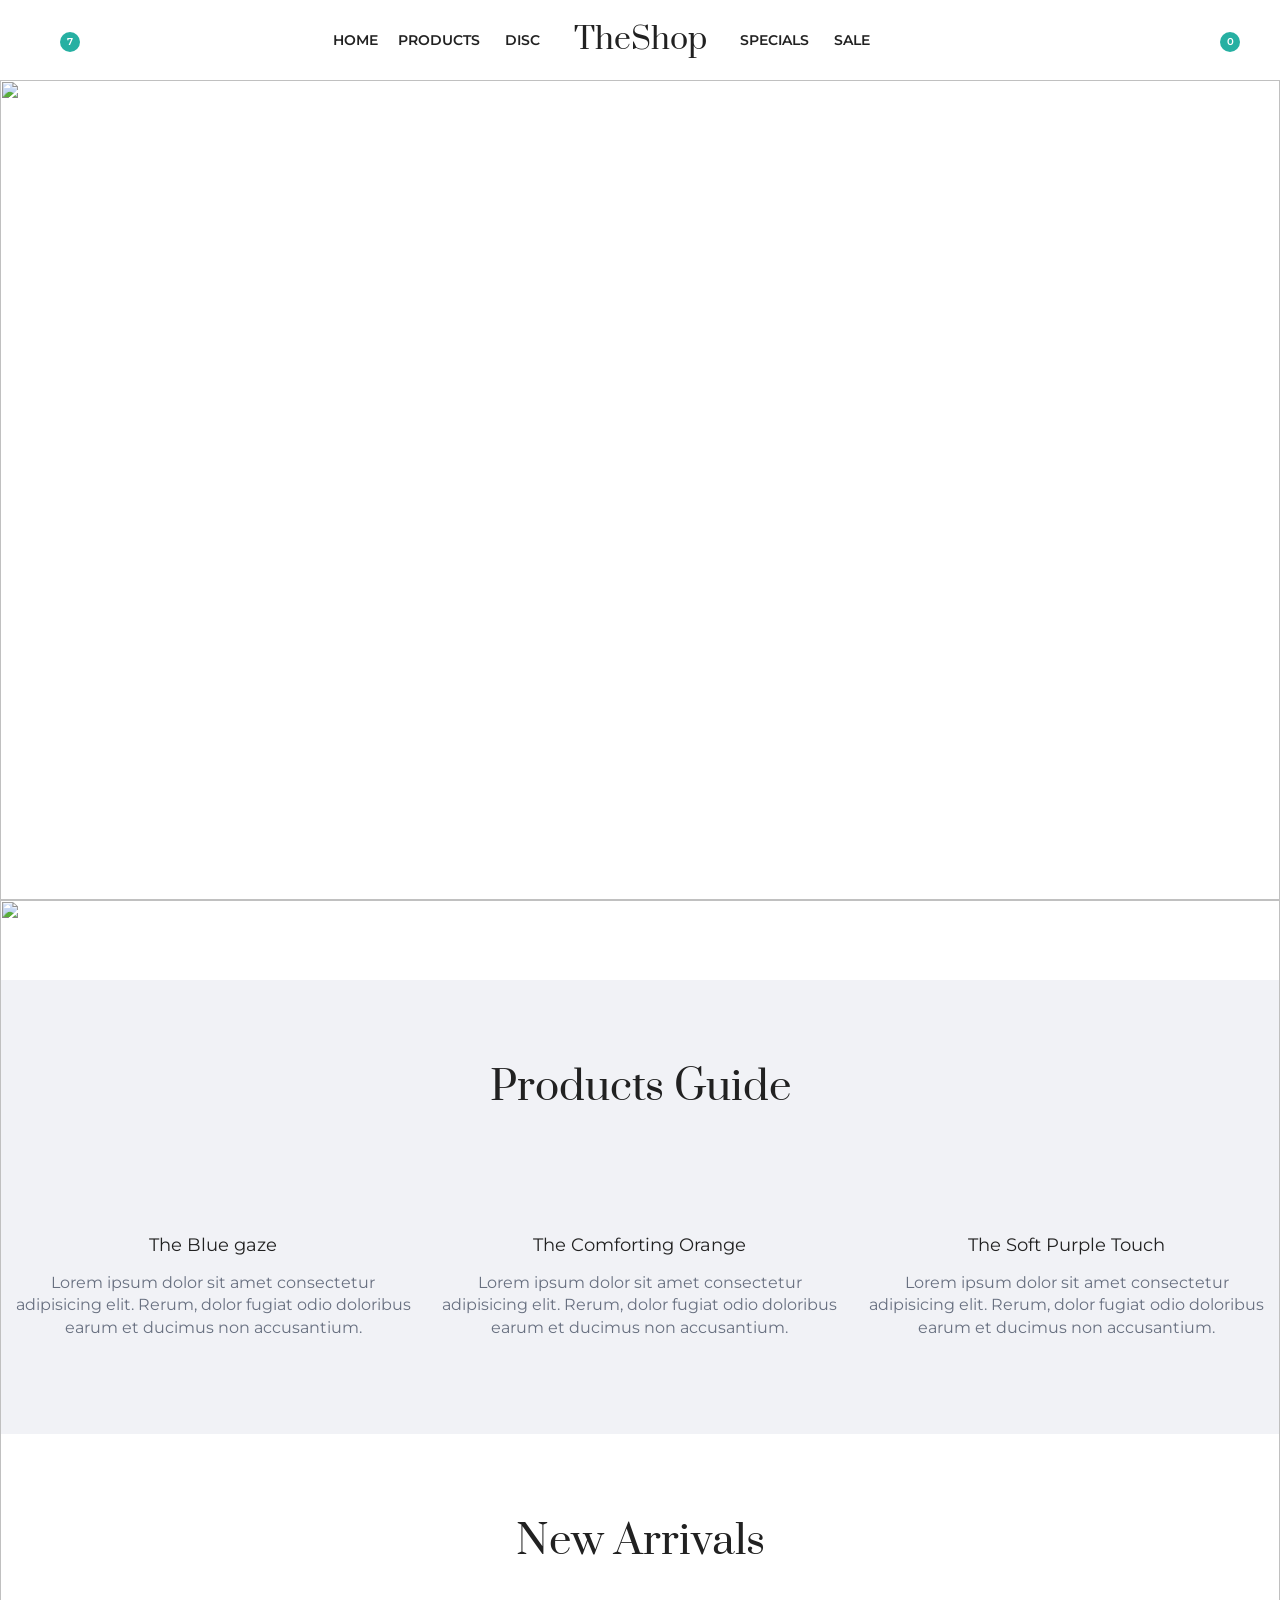
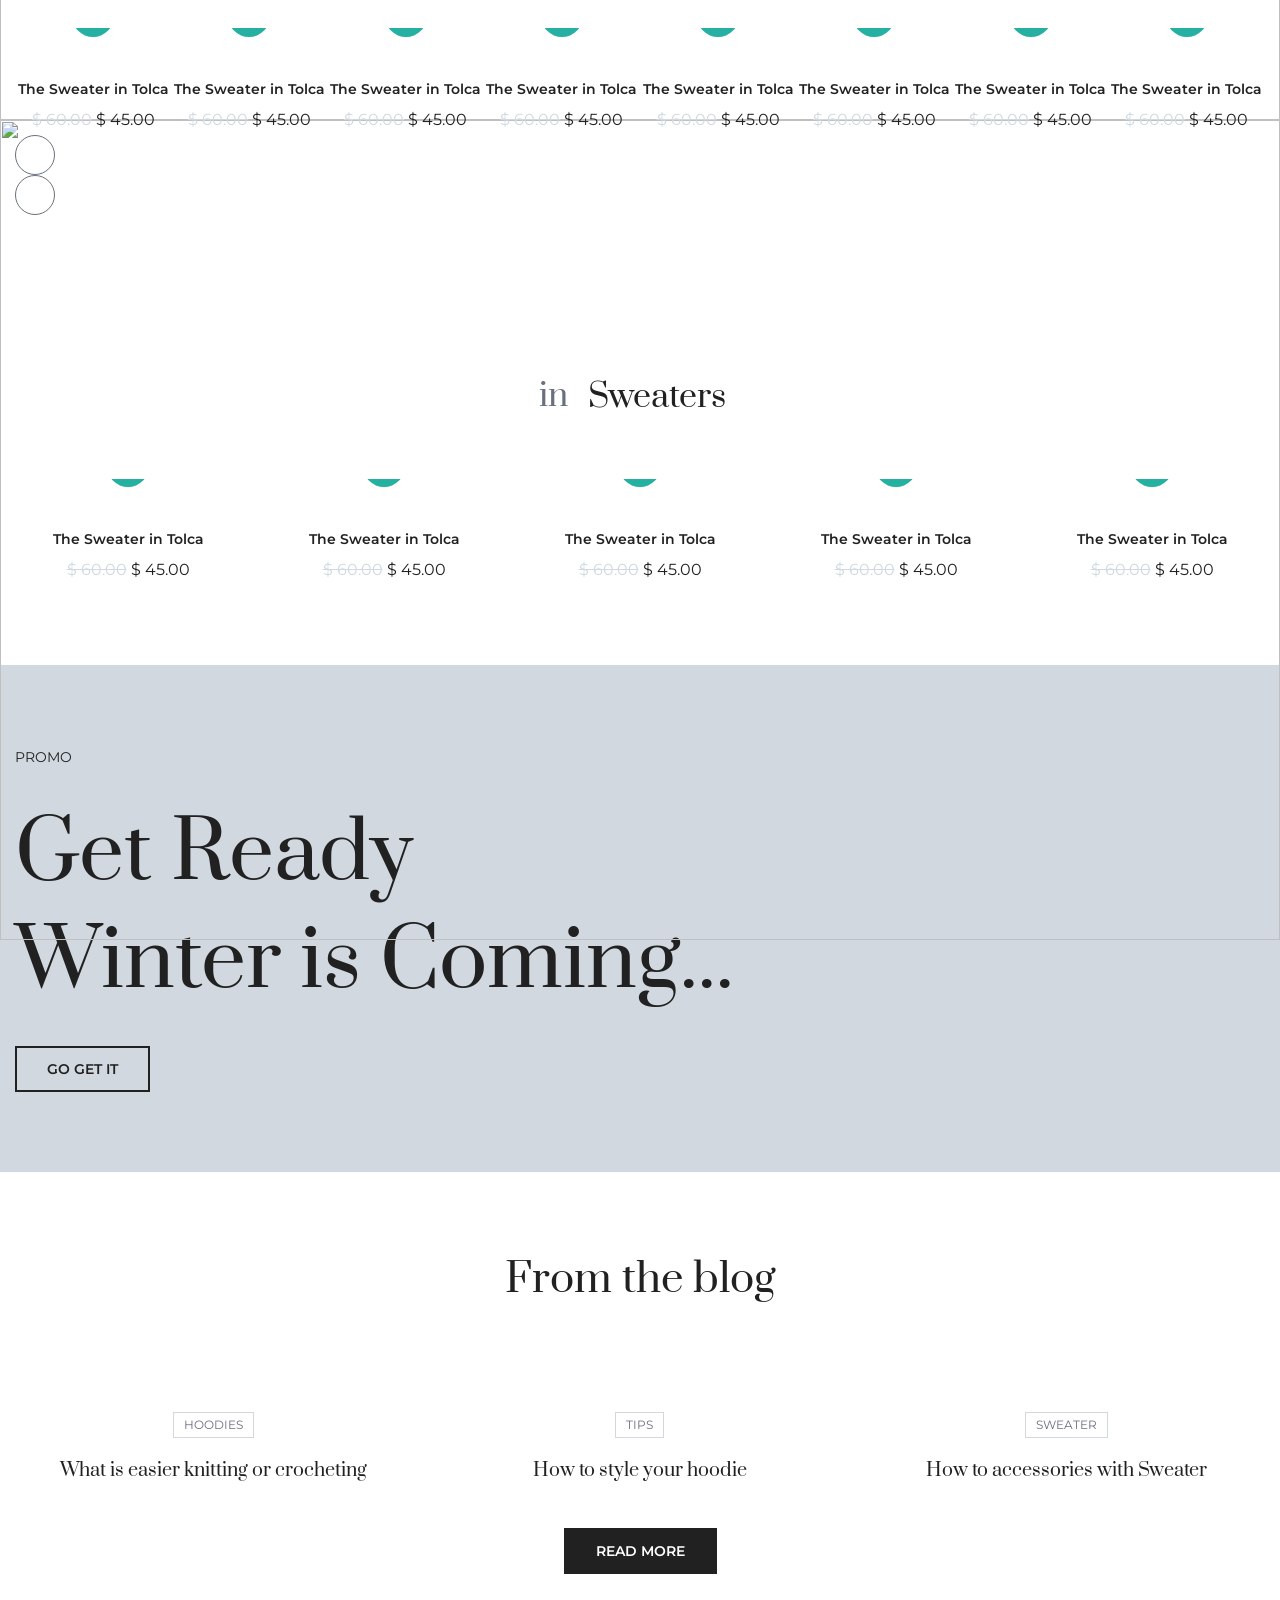
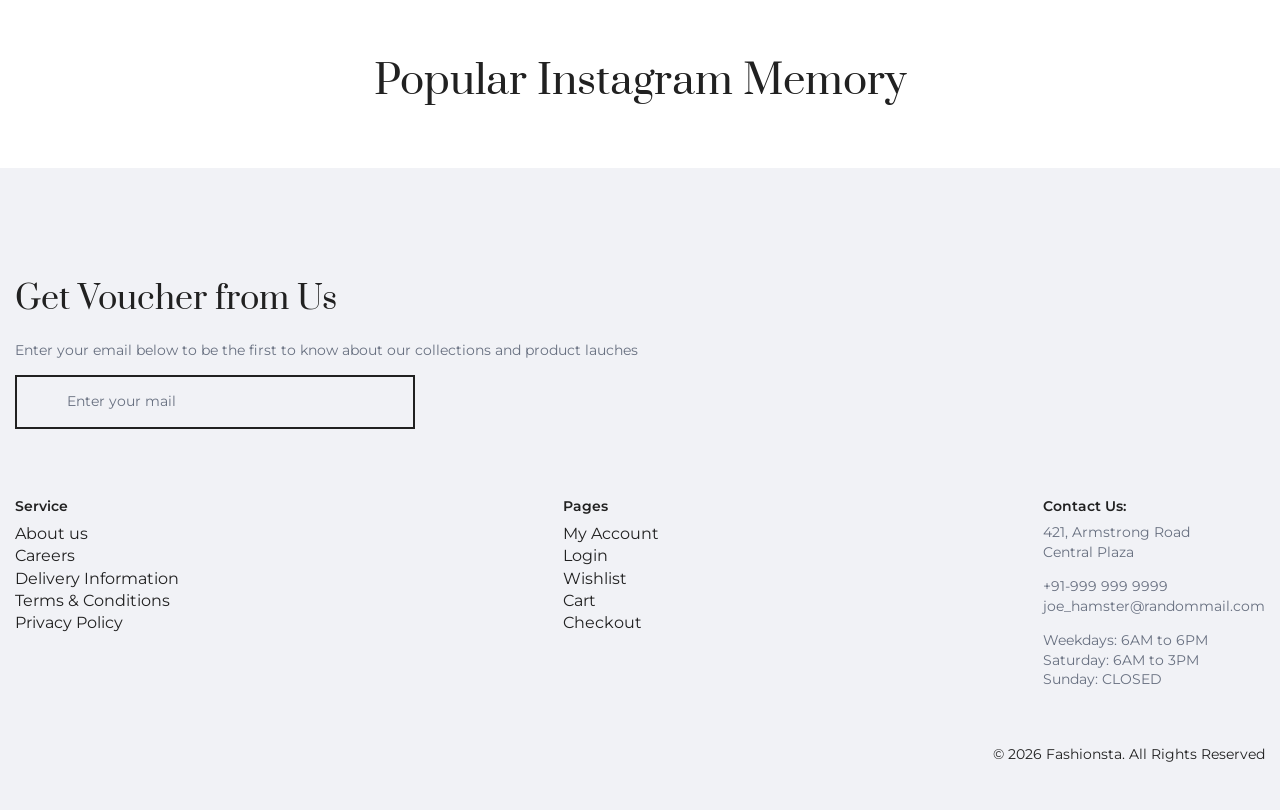
==== index.html @ eba89bbe "page uploaded" ====
<!-- Part #01 : Homepage design - DONE - 6 Aug,26 https://www.youtube.com/watch?v=TvhnAGzvs7Y&list=PPSV -->
<!-- NEXT - Part #02 : Product page design - https://www.youtube.com/watch?v=p8vEWKEuJMw -->
 
<!DOCTYPE html>
<html lang="en">
<head>
    <meta charset="UTF-8">
    <meta name="viewport" content="width=device-width, initial-scale=1.0">
     <meta http-equiv="X-UA-Compatible" content="IE=edge"> 
    <link rel="stylesheet" href="style.css">
    <link rel="stylesheet" href="https://cdn.jsdelivr.net/npm/remixicon@2.5.0/fonts/remixicon.css">
    <!-- Swiper CSS -->
    <link rel="stylesheet" href="https://cdn.jsdelivr.net/npm/swiper@12/swiper-bundle.min.css"/>
    <title>Home Page</title>
</head>
<body>
    <div id="page" class="page-home">
        <header>
            <div class="inner-header">
                <div class="container wide">
                    <div class="wrap">
                        <div class="header-left">
                            <div class="menu-bar">
                                <a href="#0" class="menu-trigger" trigger-button data-target="mobile-menu"><i class="ri-menu-line"></i></a>
                            </div>
                            <div class="list-inline">
                                <ul>
                                    <li><a href=""><i class="ri-user-line"></i></a></li>
                                    <li><a href=""><span class="item-floating">7</span>
                                        <i class="ri-star-line"></i>
                                    </a></li>
                                </ul>
                            </div>
                        </div>
                        <div class="header-center">
                            <nav class="menu">
                                <ul>
                                    <li><a href=""><span>Home</span></a></li>
                                    <li><a href="">
                                        <span>Products</span>
                                        <i class="ri-arrow-down-s-line"></i>
                                        </a>
                                        <ul class="sub-mega">
                                            <li>
                                                <div class="container">
                                                    <div class="wrapper">
                                                        <div class="mega-content">
                                                            <div class="dotgrid">
                                                                <div class="wrapper">
                                                                    <div class="item">
                                                                        <div class="dot-image">
                                                                            <a href="" class="product-permalink"></a>
                                                                            <div class="thumbnail">
                                                                                <img src="assets/product_01.jpg" alt="">
                                                                            </div>
                                                                            <div class="thumbnail hover">
                                                                                <img src="assets/product_01b.jpg" alt="">
                                                                            </div>
                                                                            <div class="actions">
                                                                                <ul>
                                                                                    <li><a href=""><i class="ri-star-line"></i></a></li>
                                                                                    <li><a href=""><i class="ri-arrow-left-right-line"></i></a></li>
                                                                                    <li><a href=""><i class="ri-eye-line"></i></a></li>
                                                                                </ul>
                                                                            </div>
                                                                            <div class="label"><span>-25%</span></div>
                                                                        </div>
                                                                        <div class="dot-info">
                                                                            <h2 class="dot-title"><a href=""> The Sweater in Tolca</a></h2>
                                                                            <div class="product-price">
                                                                                <span class="before">$ 60.00</span>
                                                                                <span class="current">$ 45.00</span>
                                                                            </div>
                                                                        </div>
                                                                    </div>
                                                                    <div class="item">
                                                                        <div class="dot-image">
                                                                            <a href="" class="product-permalink"></a>
                                                                            <div class="thumbnail">
                                                                                <img src="assets/product_02.jpg" alt="">
                                                                            </div>
                                                                            <div class="thumbnail hover">
                                                                                <img src="assets/product_02b.jpg" alt="">
                                                                            </div>
                                                                            <div class="actions">
                                                                                <ul>
                                                                                    <li><a href=""><i class="ri-star-line"></i></a></li>
                                                                                    <li><a href=""><i class="ri-arrow-left-right-line"></i></a></li>
                                                                                    <li><a href=""><i class="ri-eye-line"></i></a></li>
                                                                                </ul>
                                                                            </div>
                                                                            <div class="label"><span>-25%</span></div>
                                                                        </div>
                                                                        <div class="dot-info">
                                                                            <h2 class="dot-title"><a href=""> The Sweater in Tolca</a></h2>
                                                                            <div class="product-price">
                                                                                <span class="before">$ 60.00</span>
                                                                                <span class="current">$ 45.00</span>
                                                                            </div>
                                                                        </div>
                                                                    </div>
                                                                    <div class="item">
                                                                        <div class="dot-image">
                                                                            <a href="" class="product-permalink"></a>
                                                                            <div class="thumbnail">
                                                                                <img src="assets/product_03.jpg" alt="">
                                                                            </div>
                                                                            <div class="thumbnail hover">
                                                                                <img src="assets/product_03b.jpg" alt="">
                                                                            </div>
                                                                            <div class="actions">
                                                                                <ul>
                                                                                    <li><a href=""><i class="ri-star-line"></i></a></li>
                                                                                    <li><a href=""><i class="ri-arrow-left-right-line"></i></a></li>
                                                                                    <li><a href=""><i class="ri-eye-line"></i></a></li>
                                                                                </ul>
                                                                            </div>
                                                                            <div class="label"><span>-25%</span></div>
                                                                        </div>
                                                                        <div class="dot-info">
                                                                            <h2 class="dot-title"><a href=""> The Sweater in Tolca</a></h2>
                                                                            <div class="product-price">
                                                                                <span class="before">$ 60.00</span>
                                                                                <span class="current">$ 45.00</span>
                                                                            </div>
                                                                        </div>
                                                                    </div>
                                                                    
                                                                </div>
                                                            </div>
                                                            <div class="links">
                                                                <div class="list-block">
                                                                    <h3 class="dot-title">Apparel</h3>
                                                                    <ul>
                                                                        <li><a href="">Prada</a></li>
                                                                        <li><a href="">Gucci</a></li>
                                                                        <li><a href="">Channel</a></li>
                                                                        <li><a href="">Ganni</a></li>
                                                                        <li><a href="">Zara</a></li>
                                                                    </ul>
                                                                </div>
                                                                <div class="list-block">
                                                                    <h3 class="dot-title">Shoes</h3>
                                                                    <ul>
                                                                        <li><a href="">Adidas</a></li>
                                                                        <li><a href="">Nike</a></li>
                                                                        <li><a href="">Puma</a></li>
                                                                        <li><a href="">Gucci</a></li>
                                                                        <li><a href=""> Dolce & Gabbana</a></li>
                                                                        <li><a href=""> Louis Vuitton</a></li>
                                                                    </ul>
                                                                </div>
                                                                <div class="list-block">
                                                                    <h3 class="dot-title">Perfume</h3>
                                                                    <ul>
                                                                        <li><a href="">Armani</a></li>
                                                                        <li><a href="">Channel</a></li>
                                                                        <li><a href="">Dior</a></li>
                                                                        <li><a href="">Gucci</a></li>
                                                                        <li><a href="">Hugo Boss</a></li>
                                                                    </ul>
                                                                </div>
                                                            </div>
                                                        </div>
                                                    </div>
                                                </div>
                                            </li>
                                        </ul>
                                    </li>
                                    <li><a href=""><span>Disc</span></a></li>
                                </ul>
                                <ul>
                                    <li><a href="">
                                        <span>Specials</span>
                                        <i class="ri-arrow-down-s-line"></i>
                                        </a>
                                        <ul class="sub-menu list-block">
                                            <li><a href="">Dolce & Gabbana</a></li>
                                            <li><a href="">Louis Vuitton</a></li>
                                            <li><a href="">Versace</a></li>
                                            <li><a href="">Dior</a></li>
                                        </ul>
                                </li>
                                    <li><a href=""><span>Sale</span></a></li>
                                </ul>
                        </nav>
                                    <div class="branding"><a href="">TheShop</a></div>
                        </div>
                        <div class="header-right">
                            <div class="list-inline">
                                <ul>
                                    <li><a href="#0" trigger-button data-target="search-float"><i class="ri-search-line"></i></a></li>
                                    <li><a href=""><span class="item-floating">0</span><i class="ri-shopping-bag-line"></i></a></li>
                                </ul>
                            </div>
                        </div>
                    </div>
                </div>
                <div id="search-float" class="search-float">
                    <div class="container wide">
                        <form action="" class="search">
                            <i class="ri-search-line"></i>
                            <input type="search" class="input" id="" placeholder="Search Products">
                            <i class="ri-close-line" trigger-close></i>
                        </form>
                    </div>
                </div>
            </div>
        </header>
        <main>
            <div class="slider">
                <div class="sliderbox swiper">
                    <div class="wrap swiper-wrapper">
                        <div class="item swiper-slide">
                            <div class="image">
                                <div class="ob-cover">
                                    <img src="assets/slider_01.jpg" alt="">
                                </div>
                                <div class="title-info">
                                    <div class="container wide">
                                        <div class="wrap">
                                            <span class="price">$39</span>
                                            <h3>Feel the Tosco color</h3>
                                            <div class="button"><a href="" class="secondary-btn">Shop Now</a></div>
                                        </div>
                                    </div>
                                </div>
                            </div>
                        </div>
                        <div class="item swiper-slide">
                            <div class="image">
                                <div class="ob-cover">
                                    <img src="assets/slider_02.jpg" alt="">
                                </div>
                                <div class="title-info">
                                    <div class="container wide">
                                        <div class="wrap">
                                            <span class="price">$54</span>
                                            <h3>Inner world of Brown</h3>
                                            <div class="button"><a href="" class="secondary-btn">Shop Now</a></div>
                                        </div>
                                    </div>
                                </div>
                            </div>
                        </div>
                        <div class="item swiper-slide">
                            <div class="image">
                                <div class="ob-cover">
                                    <img src="assets/slider_03.jpg" alt="">
                                </div>
                                <div class="title-info">
                                    <div class="container wide">
                                        <div class="wrap">
                                            <span class="price">$54</span>
                                            <h3>Breezy and Warm</h3>
                                            <div class="button"><a href="" class="secondary-btn">Shop Now</a></div>
                                        </div>
                                    </div>
                                </div>
                            </div>
                        </div>
                    </div>
                    <div class="custom-pagination">
                        <div class="swiper-pagination"></div>
                    </div>
                    
                </div>
            </div>
            <!-- slider ends-->
         <div class="guide">
            <div class="container">
                <div class="wrap">
                    <div class="heading">
                        <h2 class="title">Products Guide</h2>
                    </div>
                    <div class="dotgrid scrollto">
                        <div class="wrapper">
                            <div class="item">
                                <div class="dot-image">
                                    <div class="thumbnail hover">
                                        <img src="assets/guide_01.png" alt="">
                                    </div>
                                </div>
                                <div class="dot-info">
                                    <h3 class="dot-title">The Blue gaze</h3>
                                    <p class="grey-color">Lorem ipsum dolor sit amet consectetur adipisicing elit. Rerum, dolor fugiat odio doloribus earum et ducimus non accusantium.</p>
                                </div>
                            </div>
                            <div class="item">
                                <div class="dot-image">
                                    <div class="thumbnail hover">
                                        <img src="assets/guide_02.png" alt="">
                                    </div>
                                </div>
                                <div class="dot-info">
                                    <h3 class="dot-title">The Comforting Orange</h3>
                                    <p class="grey-color">Lorem ipsum dolor sit amet consectetur adipisicing elit. Rerum, dolor fugiat odio doloribus earum et ducimus non accusantium.</p>
                                </div>
                            </div>
                            <div class="item">
                                <div class="dot-image">
                                    <div class="thumbnail hover">
                                        <img src="assets/guide_03.png" alt="">
                                    </div>
                                </div>
                                <div class="dot-info">
                                    <h3 class="dot-title">The Soft Purple Touch</h3>
                                    <p class="grey-color">Lorem ipsum dolor sit amet consectetur adipisicing elit. Rerum, dolor fugiat odio doloribus earum et ducimus non accusantium.</p>
                                </div>
                            </div>
                        </div>
                    </div>
                </div>
            </div>
         </div>
         <!-- guide ends-->
         <div class="carousel">
            <div class="container">
                <div class="wrap">
                    <div class="heading">
                        <h2 class="title">New Arrivals</h2>
                    </div>
                    <div class="inner-wrapper">
                        <div class="dotgrid carouselbox swiper">
                            <!-- copy from mega menu structure -->
                             <div class="wrapper swiper-wrapper">
                                <div class="item swiper-slide">
                                    <div class="dot-image">
                                    <a href="" class="product-permalink"></a>
                                    <div class="thumbnail"><img src="assets/product_01.jpg" alt=""></div>
                                    <div class="thumbnail hover"><img src="assets/product_01b.jpg" alt=""></div>
                                    <div class="actions">
                                        <ul>
                                            <li><a href=""><i class="ri-star-line"></i></a></li>
                                            <li><a href=""><i class="ri-arrow-left-right-line"></i></a></li>
                                            <li><a href=""><i class="ri-eye-line"></i></a></li>
                                        </ul>
                                    </div>
                                    <div class="label"><span>-25%</span></div>
                                </div>
                                <div class="dot-info">
                                    <h2 class="dot-title"><a href=""> The Sweater in Tolca</a></h2>
                                    <div class="product-price">
                                        <span class="before">$ 60.00</span>
                                        <span class="current">$ 45.00</span>
                                    </div>
                                </div>
                                </div>

                                <div class="item swiper-slide">
                                    <div class="dot-image">
                                    <a href="" class="product-permalink"></a>
                                    <div class="thumbnail"><img src="assets/product_02.jpg" alt=""></div>
                                    <div class="thumbnail hover"><img src="assets/product_02b.jpg" alt=""></div>
                                    <div class="actions">
                                        <ul>
                                            <li><a href=""><i class="ri-star-line"></i></a></li>
                                            <li><a href=""><i class="ri-arrow-left-right-line"></i></a></li>
                                            <li><a href=""><i class="ri-eye-line"></i></a></li>
                                        </ul>
                                    </div>
                                    <div class="label"><span>-25%</span></div>
                                </div>
                                <div class="dot-info">
                                    <h2 class="dot-title"><a href=""> The Sweater in Tolca</a></h2>
                                    <div class="product-price">
                                        <span class="before">$ 60.00</span>
                                        <span class="current">$ 45.00</span>
                                    </div>
                                </div>
                                </div>

                                <div class="item swiper-slide">
                                    <div class="dot-image">
                                    <a href="" class="product-permalink"></a>
                                    <div class="thumbnail"><img src="assets/product_03.jpg" alt=""></div>
                                    <div class="thumbnail hover"><img src="assets/product_03b.jpg" alt=""></div>
                                    <div class="actions">
                                        <ul>
                                            <li><a href=""><i class="ri-star-line"></i></a></li>
                                            <li><a href=""><i class="ri-arrow-left-right-line"></i></a></li>
                                            <li><a href=""><i class="ri-eye-line"></i></a></li>
                                        </ul>
                                    </div>
                                    <div class="label"><span>-25%</span></div>
                                </div>
                                <div class="dot-info">
                                    <h2 class="dot-title"><a href=""> The Sweater in Tolca</a></h2>
                                    <div class="product-price">
                                        <span class="before">$ 60.00</span>
                                        <span class="current">$ 45.00</span>
                                    </div>
                                </div>
                                </div>

                                <div class="item swiper-slide">
                                    <div class="dot-image">
                                    <a href="" class="product-permalink"></a>
                                    <div class="thumbnail"><img src="assets/product_04.jpg" alt=""></div>
                                    <div class="thumbnail hover"><img src="assets/product_04b.jpg" alt=""></div>
                                    <div class="actions">
                                        <ul>
                                            <li><a href=""><i class="ri-star-line"></i></a></li>
                                            <li><a href=""><i class="ri-arrow-left-right-line"></i></a></li>
                                            <li><a href=""><i class="ri-eye-line"></i></a></li>
                                        </ul>
                                    </div>
                                    <div class="label"><span>-25%</span></div>
                                </div>
                                <div class="dot-info">
                                    <h2 class="dot-title"><a href=""> The Sweater in Tolca</a></h2>
                                    <div class="product-price">
                                        <span class="before">$ 60.00</span>
                                        <span class="current">$ 45.00</span>
                                    </div>
                                </div>
                                </div>

                                <div class="item swiper-slide">
                                    <div class="dot-image">
                                    <a href="" class="product-permalink"></a>
                                    <div class="thumbnail"><img src="assets/product_05.jpg" alt=""></div>
                                    <div class="thumbnail hover"><img src="assets/product_05b.jpg" alt=""></div>
                                    <div class="actions">
                                        <ul>
                                            <li><a href=""><i class="ri-star-line"></i></a></li>
                                            <li><a href=""><i class="ri-arrow-left-right-line"></i></a></li>
                                            <li><a href=""><i class="ri-eye-line"></i></a></li>
                                        </ul>
                                    </div>
                                    <div class="label"><span>-25%</span></div>
                                </div>
                                <div class="dot-info">
                                    <h2 class="dot-title"><a href=""> The Sweater in Tolca</a></h2>
                                    <div class="product-price">
                                        <span class="before">$ 60.00</span>
                                        <span class="current">$ 45.00</span>
                                    </div>
                                </div>
                                </div>

                                <div class="item swiper-slide">
                                    <div class="dot-image">
                                    <a href="" class="product-permalink"></a>
                                    <div class="thumbnail"><img src="assets/product_06.jpg" alt=""></div>
                                    <div class="thumbnail hover"><img src="assets/product_06b.jpg" alt=""></div>
                                    <div class="actions">
                                        <ul>
                                            <li><a href=""><i class="ri-star-line"></i></a></li>
                                            <li><a href=""><i class="ri-arrow-left-right-line"></i></a></li>
                                            <li><a href=""><i class="ri-eye-line"></i></a></li>
                                        </ul>
                                    </div>
                                    <div class="label"><span>-25%</span></div>
                                </div>
                                <div class="dot-info">
                                    <h2 class="dot-title"><a href=""> The Sweater in Tolca</a></h2>
                                    <div class="product-price">
                                        <span class="before">$ 60.00</span>
                                        <span class="current">$ 45.00</span>
                                    </div>
                                </div>
                                </div>

                                <div class="item swiper-slide">
                                    <div class="dot-image">
                                    <a href="" class="product-permalink"></a>
                                    <div class="thumbnail"><img src="assets/product_07.jpg" alt=""></div>
                                    <div class="thumbnail hover"><img src="assets/product_07b.jpg" alt=""></div>
                                    <div class="actions">
                                        <ul>
                                            <li><a href=""><i class="ri-star-line"></i></a></li>
                                            <li><a href=""><i class="ri-arrow-left-right-line"></i></a></li>
                                            <li><a href=""><i class="ri-eye-line"></i></a></li>
                                        </ul>
                                    </div>
                                    <div class="label"><span>-25%</span></div>
                                </div>
                                <div class="dot-info">
                                    <h2 class="dot-title"><a href=""> The Sweater in Tolca</a></h2>
                                    <div class="product-price">
                                        <span class="before">$ 60.00</span>
                                        <span class="current">$ 45.00</span>
                                    </div>
                                </div>
                                </div>

                                <div class="item swiper-slide">
                                    <div class="dot-image">
                                    <a href="" class="product-permalink"></a>
                                    <div class="thumbnail"><img src="assets/product_08.jpg" alt=""></div>
                                    <div class="thumbnail hover"><img src="assets/product_08b.jpg" alt=""></div>
                                    <div class="actions">
                                        <ul>
                                            <li><a href=""><i class="ri-star-line"></i></a></li>
                                            <li><a href=""><i class="ri-arrow-left-right-line"></i></a></li>
                                            <li><a href=""><i class="ri-eye-line"></i></a></li>
                                        </ul>
                                    </div>
                                    <div class="label"><span>-25%</span></div>
                                </div>
                                <div class="dot-info">
                                    <h2 class="dot-title"><a href=""> The Sweater in Tolca</a></h2>
                                    <div class="product-price">
                                        <span class="before">$ 60.00</span>
                                        <span class="current">$ 45.00</span>
                                    </div>
                                </div>
                                </div>


                            </div>
                        </div>
                        <div class="nav">
                            <div class="swiper-button-next">
                                <i class="ri-arrow-right-line"></i>
                            
                            </div>
                            <div class="swiper-button-prev">
                                <i class="ri-arrow-left-line"></i>
                            </div>
                        </div>
                    </div>
                </div>
            </div>
         </div>
         <!-- carousel end -->
         <div class="bycats">
            <div class="container">
                <div class="wrap">
                    <div class="heading sort-list tabs">
                        <span class="grey-color">in</span>
                        <div class="wrap">
                            <h3 class="opt-trigger">
                                <span class="value">Sweaters</span>
                                <i class="ri-arrow-down-s-line"></i>
                            </h3>
                            <ul>
                                <li class="active"><a data-id="Sweaters" class="tabbed-trigger" href="#0">Sweaters</a></li>
                                <li><a data-id="Hoodies" class="tabbed-trigger" href="#0">Hoodies</a></li>
                                <li><a data-id="Shirts" class="tabbed-trigger" href="#0">Shirts</a></li>
                            </ul>
                        </div>

                    </div>
                    <div class="tabbed">
                        <div id="Sweaters" class="sort-data active">
                            <div class="dotgrid">
                                <div class="wrapper">
                                    <!-- Copy .item from carousel -->
                                    <div class="item">
                                    <div class="dot-image">
                                    <a href="" class="product-permalink"></a>
                                    <div class="thumbnail"><img src="assets/product_04.jpg" alt=""></div>
                                    <div class="thumbnail hover"><img src="assets/product_04b.jpg" alt=""></div>
                                    <div class="actions">
                                        <ul>
                                            <li><a href=""><i class="ri-star-line"></i></a></li>
                                            <li><a href=""><i class="ri-arrow-left-right-line"></i></a></li>
                                            <li><a href=""><i class="ri-eye-line"></i></a></li>
                                        </ul>
                                    </div>
                                    <div class="label"><span>-25%</span></div>
                                </div>
                                <div class="dot-info">
                                    <h2 class="dot-title"><a href=""> The Sweater in Tolca</a></h2>
                                    <div class="product-price">
                                        <span class="before">$ 60.00</span>
                                        <span class="current">$ 45.00</span>
                                    </div>
                                </div>
                                </div>
                                    <div class="item">
                                    <div class="dot-image">
                                    <a href="" class="product-permalink"></a>
                                    <div class="thumbnail"><img src="assets/product_02.jpg" alt=""></div>
                                    <div class="thumbnail hover"><img src="assets/product_02b.jpg" alt=""></div>
                                    <div class="actions">
                                        <ul>
                                            <li><a href=""><i class="ri-star-line"></i></a></li>
                                            <li><a href=""><i class="ri-arrow-left-right-line"></i></a></li>
                                            <li><a href=""><i class="ri-eye-line"></i></a></li>
                                        </ul>
                                    </div>
                                    <div class="label"><span>-25%</span></div>
                                </div>
                                <div class="dot-info">
                                    <h2 class="dot-title"><a href=""> The Sweater in Tolca</a></h2>
                                    <div class="product-price">
                                        <span class="before">$ 60.00</span>
                                        <span class="current">$ 45.00</span>
                                    </div>
                                </div>
                                </div>
                                    <div class="item">
                                    <div class="dot-image">
                                    <a href="" class="product-permalink"></a>
                                    <div class="thumbnail"><img src="assets/product_08.jpg" alt=""></div>
                                    <div class="thumbnail hover"><img src="assets/product_08b.jpg" alt=""></div>
                                    <div class="actions">
                                        <ul>
                                            <li><a href=""><i class="ri-star-line"></i></a></li>
                                            <li><a href=""><i class="ri-arrow-left-right-line"></i></a></li>
                                            <li><a href=""><i class="ri-eye-line"></i></a></li>
                                        </ul>
                                    </div>
                                    <div class="label"><span>-25%</span></div>
                                </div>
                                <div class="dot-info">
                                    <h2 class="dot-title"><a href=""> The Sweater in Tolca</a></h2>
                                    <div class="product-price">
                                        <span class="before">$ 60.00</span>
                                        <span class="current">$ 45.00</span>
                                    </div>
                                </div>
                                </div>
                                    <div class="item">
                                    <div class="dot-image">
                                    <a href="" class="product-permalink"></a>
                                    <div class="thumbnail"><img src="assets/product_05.jpg" alt=""></div>
                                    <div class="thumbnail hover"><img src="assets/product_05b.jpg" alt=""></div>
                                    <div class="actions">
                                        <ul>
                                            <li><a href=""><i class="ri-star-line"></i></a></li>
                                            <li><a href=""><i class="ri-arrow-left-right-line"></i></a></li>
                                            <li><a href=""><i class="ri-eye-line"></i></a></li>
                                        </ul>
                                    </div>
                                    <div class="label"><span>-25%</span></div>
                                </div>
                                <div class="dot-info">
                                    <h2 class="dot-title"><a href=""> The Sweater in Tolca</a></h2>
                                    <div class="product-price">
                                        <span class="before">$ 60.00</span>
                                        <span class="current">$ 45.00</span>
                                    </div>
                                </div>
                                </div>
                                    <div class="item">
                                    <div class="dot-image">
                                    <a href="" class="product-permalink"></a>
                                    <div class="thumbnail"><img src="assets/product_06.jpg" alt=""></div>
                                    <div class="thumbnail hover"><img src="assets/product_06b.jpg" alt=""></div>
                                    <div class="actions">
                                        <ul>
                                            <li><a href=""><i class="ri-star-line"></i></a></li>
                                            <li><a href=""><i class="ri-arrow-left-right-line"></i></a></li>
                                            <li><a href=""><i class="ri-eye-line"></i></a></li>
                                        </ul>
                                    </div>
                                    <div class="label"><span>-25%</span></div>
                                </div>
                                <div class="dot-info">
                                    <h2 class="dot-title"><a href=""> The Sweater in Tolca</a></h2>
                                    <div class="product-price">
                                        <span class="before">$ 60.00</span>
                                        <span class="current">$ 45.00</span>
                                    </div>
                                </div>
                                </div>

                                </div>
                            </div>
                        </div>
                        <div id="Hoodies" class="sort-data">
                            <div class="dotgrid">
                                <div class="wrapper">
                                    <!-- Copy .item from carousel -->
                                    <div class="item">
                                    <div class="dot-image">
                                    <a href="" class="product-permalink"></a>
                                    <div class="thumbnail"><img src="assets/product_04.jpg" alt=""></div>
                                    <div class="thumbnail hover"><img src="assets/product_04b.jpg" alt=""></div>
                                    <div class="actions">
                                        <ul>
                                            <li><a href=""><i class="ri-star-line"></i></a></li>
                                            <li><a href=""><i class="ri-arrow-left-right-line"></i></a></li>
                                            <li><a href=""><i class="ri-eye-line"></i></a></li>
                                        </ul>
                                    </div>
                                    <div class="label"><span>-25%</span></div>
                                </div>
                                <div class="dot-info">
                                    <h2 class="dot-title"><a href=""> The Sweater in Tolca</a></h2>
                                    <div class="product-price">
                                        <span class="before">$ 60.00</span>
                                        <span class="current">$ 45.00</span>
                                    </div>
                                </div>
                                </div>
                                <div class="item">
                                    <div class="dot-image">
                                    <a href="" class="product-permalink"></a>
                                    <div class="thumbnail"><img src="assets/product_01.jpg" alt=""></div>
                                    <div class="thumbnail hover"><img src="assets/product_01b.jpg" alt=""></div>
                                    <div class="actions">
                                        <ul>
                                            <li><a href=""><i class="ri-star-line"></i></a></li>
                                            <li><a href=""><i class="ri-arrow-left-right-line"></i></a></li>
                                            <li><a href=""><i class="ri-eye-line"></i></a></li>
                                        </ul>
                                    </div>
                                    <div class="label"><span>-25%</span></div>
                                </div>
                                <div class="dot-info">
                                    <h2 class="dot-title"><a href=""> The Sweater in Tolca</a></h2>
                                    <div class="product-price">
                                        <span class="before">$ 60.00</span>
                                        <span class="current">$ 45.00</span>
                                    </div>
                                </div>
                                </div>
                                <div class="item">
                                    <div class="dot-image">
                                    <a href="" class="product-permalink"></a>
                                    <div class="thumbnail"><img src="assets/product_05.jpg" alt=""></div>
                                    <div class="thumbnail hover"><img src="assets/product_05b.jpg" alt=""></div>
                                    <div class="actions">
                                        <ul>
                                            <li><a href=""><i class="ri-star-line"></i></a></li>
                                            <li><a href=""><i class="ri-arrow-left-right-line"></i></a></li>
                                            <li><a href=""><i class="ri-eye-line"></i></a></li>
                                        </ul>
                                    </div>
                                    <div class="label"><span>-25%</span></div>
                                </div>
                                <div class="dot-info">
                                    <h2 class="dot-title"><a href=""> The Sweater in Tolca</a></h2>
                                    <div class="product-price">
                                        <span class="before">$ 60.00</span>
                                        <span class="current">$ 45.00</span>
                                    </div>
                                </div>
                                </div>
                                <div class="item">
                                    <div class="dot-image">
                                    <a href="" class="product-permalink"></a>
                                    <div class="thumbnail"><img src="assets/product_07.jpg" alt=""></div>
                                    <div class="thumbnail hover"><img src="assets/product_07b.jpg" alt=""></div>
                                    <div class="actions">
                                        <ul>
                                            <li><a href=""><i class="ri-star-line"></i></a></li>
                                            <li><a href=""><i class="ri-arrow-left-right-line"></i></a></li>
                                            <li><a href=""><i class="ri-eye-line"></i></a></li>
                                        </ul>
                                    </div>
                                    <div class="label"><span>-25%</span></div>
                                </div>
                                <div class="dot-info">
                                    <h2 class="dot-title"><a href=""> The Sweater in Tolca</a></h2>
                                    <div class="product-price">
                                        <span class="before">$ 60.00</span>
                                        <span class="current">$ 45.00</span>
                                    </div>
                                </div>
                                </div>

                                </div>
                            </div>
                        </div>
                        <div id="Shirts" class="sort-data">
                            <div class="dotgrid">
                                <div class="wrapper">
                                    <!-- Copy .item from carousel -->
                                    <div class="item">
                                    <div class="dot-image">
                                    <a href="" class="product-permalink"></a>
                                    <div class="thumbnail"><img src="assets/product_04.jpg" alt=""></div>
                                    <div class="thumbnail hover"><img src="assets/product_04b.jpg" alt=""></div>
                                    <div class="actions">
                                        <ul>
                                            <li><a href=""><i class="ri-star-line"></i></a></li>
                                            <li><a href=""><i class="ri-arrow-left-right-line"></i></a></li>
                                            <li><a href=""><i class="ri-eye-line"></i></a></li>
                                        </ul>
                                    </div>
                                    <div class="label"><span>-25%</span></div>
                                </div>
                                <div class="dot-info">
                                    <h2 class="dot-title"><a href=""> The Sweater in Tolca</a></h2>
                                    <div class="product-price">
                                        <span class="before">$ 60.00</span>
                                        <span class="current">$ 45.00</span>
                                    </div>
                                </div>
                                </div>
                                    <div class="item">
                                    <div class="dot-image">
                                    <a href="" class="product-permalink"></a>
                                    <div class="thumbnail"><img src="assets/product_02.jpg" alt=""></div>
                                    <div class="thumbnail hover"><img src="assets/product_02b.jpg" alt=""></div>
                                    <div class="actions">
                                        <ul>
                                            <li><a href=""><i class="ri-star-line"></i></a></li>
                                            <li><a href=""><i class="ri-arrow-left-right-line"></i></a></li>
                                            <li><a href=""><i class="ri-eye-line"></i></a></li>
                                        </ul>
                                    </div>
                                    <div class="label"><span>-25%</span></div>
                                </div>
                                <div class="dot-info">
                                    <h2 class="dot-title"><a href=""> The Sweater in Tolca</a></h2>
                                    <div class="product-price">
                                        <span class="before">$ 60.00</span>
                                        <span class="current">$ 45.00</span>
                                    </div>
                                </div>
                                </div>
                                <div class="item">
                                    <div class="dot-image">
                                    <a href="" class="product-permalink"></a>
                                    <div class="thumbnail"><img src="assets/product_01.jpg" alt=""></div>
                                    <div class="thumbnail hover"><img src="assets/product_01b.jpg" alt=""></div>
                                    <div class="actions">
                                        <ul>
                                            <li><a href=""><i class="ri-star-line"></i></a></li>
                                            <li><a href=""><i class="ri-arrow-left-right-line"></i></a></li>
                                            <li><a href=""><i class="ri-eye-line"></i></a></li>
                                        </ul>
                                    </div>
                                    <div class="label"><span>-25%</span></div>
                                </div>
                                <div class="dot-info">
                                    <h2 class="dot-title"><a href=""> The Sweater in Tolca</a></h2>
                                    <div class="product-price">
                                        <span class="before">$ 60.00</span>
                                        <span class="current">$ 45.00</span>
                                    </div>
                                </div>
                                </div>
                                <div class="item">
                                    <div class="dot-image">
                                    <a href="" class="product-permalink"></a>
                                    <div class="thumbnail"><img src="assets/product_07.jpg" alt=""></div>
                                    <div class="thumbnail hover"><img src="assets/product_07b.jpg" alt=""></div>
                                    <div class="actions">
                                        <ul>
                                            <li><a href=""><i class="ri-star-line"></i></a></li>
                                            <li><a href=""><i class="ri-arrow-left-right-line"></i></a></li>
                                            <li><a href=""><i class="ri-eye-line"></i></a></li>
                                        </ul>
                                    </div>
                                    <div class="label"><span>-25%</span></div>
                                </div>
                                <div class="dot-info">
                                    <h2 class="dot-title"><a href=""> The Sweater in Tolca</a></h2>
                                    <div class="product-price">
                                        <span class="before">$ 60.00</span>
                                        <span class="current">$ 45.00</span>
                                    </div>
                                </div>
                                </div>
                                <div class="item">
                                    <div class="dot-image">
                                    <a href="" class="product-permalink"></a>
                                    <div class="thumbnail"><img src="assets/product_03.jpg" alt=""></div>
                                    <div class="thumbnail hover"><img src="assets/product_03b.jpg" alt=""></div>
                                    <div class="actions">
                                        <ul>
                                            <li><a href=""><i class="ri-star-line"></i></a></li>
                                            <li><a href=""><i class="ri-arrow-left-right-line"></i></a></li>
                                            <li><a href=""><i class="ri-eye-line"></i></a></li>
                                        </ul>
                                    </div>
                                    <div class="label"><span>-25%</span></div>
                                </div>
                                <div class="dot-info">
                                    <h2 class="dot-title"><a href=""> The Sweater in Tolca</a></h2>
                                    <div class="product-price">
                                        <span class="before">$ 60.00</span>
                                        <span class="current">$ 45.00</span>
                                    </div>
                                </div>
                                </div>
                                <div class="item">
                                    <div class="dot-image">
                                    <a href="" class="product-permalink"></a>
                                    <div class="thumbnail"><img src="assets/product_06.jpg" alt=""></div>
                                    <div class="thumbnail hover"><img src="assets/product_06b.jpg" alt=""></div>
                                    <div class="actions">
                                        <ul>
                                            <li><a href=""><i class="ri-star-line"></i></a></li>
                                            <li><a href=""><i class="ri-arrow-left-right-line"></i></a></li>
                                            <li><a href=""><i class="ri-eye-line"></i></a></li>
                                        </ul>
                                    </div>
                                    <div class="label"><span>-25%</span></div>
                                </div>
                                <div class="dot-info">
                                    <h2 class="dot-title"><a href=""> The Sweater in Tolca</a></h2>
                                    <div class="product-price">
                                        <span class="before">$ 60.00</span>
                                        <span class="current">$ 45.00</span>
                                    </div>
                                </div>
                                </div>

                                </div>
                            </div>
                        </div>

                    </div>
                </div>
            </div>
         </div>
         <!-- tabbed -->
         

         <div class="banner">
            <div class="container">
                <div class="wrap">
                    <div class="content">
                        <span>Promo</span>
                        <h3 class="title">Get Ready<br>Winter is Coming...</h3>
                        <div class="button"><a href="" class="secondary-btn">Go get it</a></div>
                    </div>
                </div>
            </div>
         </div>
         <!-- banner -->

        <div class="fromblog">
            <div class="container">
                <div class="wrap">
                    <div class="heading">
                        <h2 class="title">From the blog</h2>
                    </div>
                    <div class="dotgrid scrollto">
                        <div class="wrapper">
                            <div class="item">
                                <div class="dot-image">
                                    <div class="thumbnail hover">
                                        <a href="">
                                            <img src="assets/blog_01.jpg" alt="">
                                        </a>
                                    </div>
                                </div>
                                <div class="dot-info">
                                    <a href="">Hoodies</a>
                                    <h3 class="dot-title">
                                    <a href="">What is easier knitting or crocheting</a>
                                    </h3>
                                </div>
                            </div>
                            <div class="item">
                                <div class="dot-image">
                                    <div class="thumbnail hover">
                                        <a href="">
                                            <img src="assets/blog_02.jpg" alt="">
                                        </a>
                                    </div>
                                </div>
                                <div class="dot-info">
                                    <a href="">Tips</a>
                                    <h3 class="dot-title">
                                    <a href="">How to style your hoodie</a>
                                    </h3>
                                </div>
                            </div>
                            <div class="item">
                                <div class="dot-image">
                                    <div class="thumbnail hover">
                                        <a href="">
                                            <img src="assets/blog_03.jpg" alt="">
                                        </a>
                                    </div>
                                </div>
                                <div class="dot-info">
                                    <a href="">Sweater</a>
                                    <h3 class="dot-title">
                                    <a href="">How to accessories with Sweater</a>
                                    </h3>
                                </div>
                            </div>


                        </div>
                    </div>
                    <div class="button">
                        <a href="" class="primary-btn">Read More</a>
                    </div>
                </div>
            </div>
         </div>
         <!-- from blog -->


         <div class="frominsta">
            <div class="container wide">
                <div class="wrap">
                    <div class="heading">
                        <h2 class="title">Popular Instagram Memory</h2>
                    </div>
                    <div class="dotgrid scrollto">
                        <div class="wrapper">
                            <div class="item">
                                <div class="dot-image">
                                    <a href=""></a>
                                    <div class="thumbnail">
                                        <img src="assets/ig_01.jpg" alt="">
                                    </div>
                                    <div class="actions">
                                        <i class="ri-instagram-line"></i>
                                    </div>
                                </div>
                            </div>
                            <div class="item">
                                <div class="dot-image">
                                    <a href=""></a>
                                    <div class="thumbnail">
                                        <img src="assets/ig_02.jpg" alt="">
                                    </div>
                                    <div class="actions">
                                        <i class="ri-instagram-line"></i>
                                    </div>
                                </div>
                            </div>

                            <div class="item">
                                <div class="dot-image">
                                    <a href=""></a>
                                    <div class="thumbnail">
                                        <img src="assets/ig_03.jpg" alt="">
                                    </div>
                                    <div class="actions">
                                        <i class="ri-instagram-line"></i>
                                    </div>
                                </div>
                            </div>
                            <div class="item">
                                <div class="dot-image">
                                    <a href=""></a>
                                    <div class="thumbnail">
                                        <img src="assets/ig_04.jpg" alt="">
                                    </div>
                                    <div class="actions">
                                        <i class="ri-instagram-line"></i>
                                    </div>
                                </div>
                            </div>
                            <div class="item">
                                <div class="dot-image">
                                    <a href=""></a>
                                    <div class="thumbnail">
                                        <img src="assets/ig_05.jpg" alt="">
                                    </div>
                                    <div class="actions">
                                        <i class="ri-instagram-line"></i>
                                    </div>
                                </div>
                            </div>


                        </div>
                    </div>
                </div>
            </div>
         </div>
         <!-- from insta -->
        
        </main>
        <footer>
            <div class="inner-footer">
                <div class="container">
                    <div class="wrap">
                        <div class="top">
                            <div class="subscribe">
                                <h3 class="">Get Voucher from Us</h3>
                                <p class="grey-color">Enter your email below to be the first to know about our collections and product lauches </p>
                                <form action="" class="search">
                                    <i class="ri-mail-line"></i>
                                    <input type="text" class="input" placeholder="Enter your mail">
                                    <input type="submit" class="submit" >
                                    <i class="ri-arrow-right-line"></i>
                                </form>
                            </div>
                            <div class="lit-block">
                                <h3 class="dot-title">Service</h3>
                                <ul>
                                    <li><a href="">About us</a></li>
                                    <li><a href="">Careers</a></li>
                                    <li><a href="">Delivery Information</a></li>
                                    <li><a href="">Terms & Conditions</a></li>
                                    <li><a href="">Privacy Policy</a></li>
                                </ul>
                            </div>
                            <div class="lit-block">
                                <h3 class="dot-title">Pages</h3>
                                <ul>
                                    <li><a href="">My Account</a></li>
                                    <li><a href="">Login</a></li>
                                    <li><a href="">Wishlist</a></li>
                                    <li><a href="">Cart</a></li>
                                    <li><a href="">Checkout</a></li>
                                </ul>
                            </div>
                            <div class="lit-block">
                                <h3 class="dot-title">Contact Us:</h3>
                                <div class="comp-address grey-color">
                                    <p>421, Armstrong Road<br>Central Plaza </p>
                                    <p>
                                        <a href="">+91-999 999 9999</a>
                                        <br> 
                                        <a href="">joe_hamster@randommail.com</a>
                                    </p>
                                    <p>
                                        Weekdays: 6AM to 6PM <br>
                                        Saturday: 6AM to 3PM <br>
                                        Sunday: CLOSED
                                    </p>
                                </div>
                            </div>



                        </div>
                        <div class="bottom">
                            <div class="list--inline">
                                <ul>
                                    <li><a href=""><i class="ri-facebook-line"></i></a></li>
                                    <li><a href=""><i class="ri-instagram-line"></i></a></li>
                                    <li><a href=""><i class="ri-twitter-line"></i></a></li>
                                    <li><a href=""><i class="ri-pinterest-line"></i></a></li>
                                </ul>
                            </div>
                            <div class="copyright">
                                <p>© 2026 Fashionsta. All Rights Reserved</p>
                            </div>
                        </div>
                    </div>
                </div>
            </div>
        </footer>
    </div>

    <div class="overlay" data-overlay> </div>

        <div id="mobile-menu" class="mobile-menu">
        <div class="wrap">
            <a href="" class="close-trigger" trigger-close>
                <i class="ri-close-line"></i>
            </a>
            <div class="main-menu scrollto">
                <nav class="wrapper">
                    <ul>
                        <li><a href=""><span>Home</span></a></li>
                        <li class="has-child"><a href="">
                            <span>Products</span>
                            <span class="child-trigger"><i class="ri-arrow-down-s-line"></i></span>
                        </a>
                        <ul class="sub-menu list-block">
                            <li><a href="">Adidas</a></li>
                            <li><a href="">Chanel</a></li>
                            <li><a href="">Dolce & Gabbana</a></li>
                            <li><a href="">Ganni</a></li>
                            <li><a href="">Gucci</a></li>
                            <li><a href="">Louis Vuitton</a></li>
                            <li><a href="">Nike</a></li>
                            <li><a href="">Prada</a></li>
                            <li><a href="">Puma</a></li>
                            <li><a href="">Zara</a></li>
                            <li><a href="">Adidas</a></li>
                            <li><a href="">Chanel</a></li>
                            <li><a href="">Dolce & Gabbana</a></li>
                            <li><a href="">Ganni</a></li>
                            <li><a href="">Gucci</a></li>
                            <li><a href="">Louis Vuitton</a></li>
                            <li><a href="">Nike</a></li>
                            <li><a href="">Prada</a></li>
                            <li><a href="">Puma</a></li>
                            <li><a href="">Zara</a></li>
                        </ul>
                        </li>
                        <li><a href=""><span>Discounts</span></a></li>
                        <li  class="has-child">
                            <a href="">
                                <span>Specials</span>
                                <span class="child-trigger"><i class="ri-arrow-down-s-line"></i></span>
                            </a>
                            <ul class="sub-menu list-block">
                            <li><a href="">Dolce & Gabbana</a></li>
                            <li><a href="">Louis Vuitton</a></li>
                            <li><a href="">Versace</a></li>
                            <li><a href="">Dior</a></li>
                        </ul>
                        </li>
                        <li><a href=""><span>Sale</span></a></li>
                    </ul>
                </nav>
                <div class="button">
                    <a href="" class="secondary-btn">Login</a>
                    <a href="" class="primary-btn">Register</a>
                </div>
            </div>
        </div>
    </div>
    
    <!-- Swiper JS -->
    <script src="https://cdn.jsdelivr.net/npm/swiper@12/swiper-bundle.min.js"></script>
    
    <script src="script.js"></script>
</body>
</html>
---- style.css ----
@import url('https://fonts.googleapis.com/css2?family=Montserrat:ital,wght@0,100..900;1,100..900&family=Prata&family=Roboto:ital,wght@0,100..900;1,100..900&family=Roboto:ital,wght@0,100..900;1,100..900&display=swap');

:root {
--primary-color:#26b0a2;
--light-color: #d1d8e0;
--grey-color:#687080;
--red-color:#ff4757;
--flashwhite-color:#f1f2f6;
--white-color:#ffffff;
--dark-color:#212121;

--primary-font: 'Montserrat', sans-serif;
--second-font: 'Prata', serif;

--fs14: 14px;
--fw600: 600;

--transition-color: color .3s;
--transition-background: background-color .3s;
--transition-border: border .3s;
--transition-transform: transform .3s;
--shadow: 0px 10px 20px 0px rgba(0 0 0 /20%);
--fade: fade-bottom .3s cubic-bezier(0.39, 0.575, 0.565, 1) both;
}

html {
scroll-behavior: smooth; 
overflow-x: hidden;
}

*{
    margin: 0;
    padding: 0;
}

*,::before,::after{
    box-sizing: border-box;
}

body{
    font-family: var(--primary-font);
    font-size: 16px;
    font-weight: 400;
    line-height: 1.8;
    color: var(--dark-color);
    background-color: var(--white-color);
}

a{
    text-decoration: none;
    color: inherit;
    --webkit-tap-highlight-color: transparent;
}

img{
    max-width: 100%;
    vertical-align: middle;
}

ul{list-style: none;}

p{margin:0 0 15px; }

input,textarea,select{
    font: inherit;
    width: 100%;
}

input[type=checkbox],input[type=radio]{
    width: auto;
}

input::placeholder,textarea::placeholder{
    color: inherit;
}

button{
    font: inherit;
}

strong{
    font-weight: var(--fw600);
}

h1,h2,h3,h4{
    font-family: var(--second-font);
    font-weight: 400;
    line-height: normal;
}

h1{ font-size: 2.75rem; }
h2{ font-size: 2.5rem; }
h3{font-size: 2rem;}
h4{font-size: 1.2rem;}


/* ------ *
Reused style
reused style
* ------ */

.container{
    /* max-width: var(--mx-width, 1200px); */
    padding: 0 var(--gutter, 15px);
    margin: 0 auto;
}

.item-floating{
    position: absolute;
    font-size: 10px;
    font-weight: var(--fw600);
    top: -8px;
    right: 0;
    background-color: var(--primary-color);
    color: var(--white-color);
    width: 20px;
    height: 20px;
    border-radius: 50%;
}

.button>[class*=btn]{
font-size: var(--fs14);
font-weight: var(--fw600);
text-transform: uppercase;
padding: 0 30px;
display: inline-block;
line-height: 42px;
border-width: 2px;
border-style: solid;
transition: var(--transition-color), 
            var(--transition-background), 
            var(--transition-border) ;
}

.primary-btn, .secondary-btn{
    border-color: var(--dark-color);
}

.primary-btn{
    color: var(--white-color);
    background-color: var(--dark-color);
    border-color: var(--dark-color);
}

.primary-btn:hover{
    color: var(--white-color);
    background-color: var(--primary-color);
    border-color: var(--primary-color);
}

.secondary-btn:hover{
    color: var(--primary-color);
    background-color: transparent;
    border-color: var(--primary-color);
}

.title {
    font-size:clamp(30px, -0.875em + 8.333vw, var(--fs-max, 40px) ) ;
}
.grey-link{
    color: inherit;
    transition: var(--transition-color);
}
.grey-color,.grey-link:hover{
    color: var(--grey-color);
}
input.checker{
    position: relative;
    padding: 4px;
    margin: 0 4px 0 2px;
    cursor: pointer;
}
input.checker::after,input.checker::before{
    content: '';
    display: block;
    position: absolute;
    top: 50%;
    left: 50%;
}
input.checker::before{
    width: 16px;
    height: 16px;
    transform: translate(-50%,-50%);
    background-color: var(--white-color);
    border: 1px solid var(--grey-color);
    border-radius: 50%;
    transition: var(--transition-border);
}
input.checker::after{
    width: 10px;
    height: 10px;
    background-color: var(--dark-color);
    transform: translate(-50%,-50%) scale(0);
    border-radius: 50%;
    transition: var(--transition-transform);
}
input.checker:checked::before{
    border: 1px solid var(--dark-color);
}
input.checker:checked::after{
    transform: translate(-50%,-50%) scale(1);
}


/* ------ *
Group Selector
* ------ */
.item-floating, .header-center .branding, .slider .title-info .price {
    display: flex;
    justify-content: center;
    align-items: center;
}

.list-block a{
    position: relative;
    font-size: var(--fs14);
    color: var(--grey-color);
    padding: 5px 0;
    display: inline-block;
    transition: var(--transition-color);
}


.list-block a::before{
content: '';
position: absolute;
width: 0;
height: 0;
background-color: var(--dark-color);
left: -15px;
top: 45%;
border-radius: 50%;
transform: translateY(-50%);
transition: width .3s, height .3s;
}



/* -as per the video, this code was available, but it's not as per my vision,instead, code just below this snippet is used - 
.list-block a:hover-

.list-block a:hover::before{
width: 6px;
height: 6px;
} */
 .list-block a:hover{
    color: var(--dark-color);
    font-weight: 500;
}

    @keyframes fade-bottom {
        0% {
            transform: translateY(10px);
            opacity: 0;
        }
        100% {
            transform: translateY(0);
            opacity: 1;
        }
}

.dot-title{
    font-family: var(--primary-font);
    font-size: var(--fs14);
    font-weight: var(--fw600);
    line-height: 34px;
}

.dot-title a{
    transition: var(--transition-color);
}

.dot-info a:hover, 
.dotgrid .product-price .before{
    color: var(--light-color);
}

.overlay, 
.mobile-menu,
.data-popup, 
.cart-menu,
.sidebar,
.mobile-nav{
    position: fixed;
    top: 0;
    left: 0;
    right: 0;
    bottom: 0;
}

.overlay{
    background-color: var(--dark-color);
    opacity: 0;
    visibility: hidden;
    pointer-events: none;
    transition: opacity .3s, visibility .3s;
}


.overlay.active{
    opacity: .75;
    visibility: visible;
    pointer-events: all;
}

.scrollto >.wrapper{
    --display: flex;
    padding-bottom:20px;
    overflow-x: auto;
    overscroll-behavior-inline: contain;
    scroll-snap-type: inline mandatory;
}

.scrollto .wrapper::-webkit-scrollbar{
    width: 12px;
    height: 12px;
}

.scrollto .wrapper::-webkit-scrollbar-thumb{
    --border-color:var(--white-color);
    background-color: var(--grey-color);
    border: 3px solid var(--border-color);
    border-radius: 20px;
}


.scrollto .wrapper:hover::-webkit-scrollbar-thumb{
    background-color: var(--grey-color);
}

.scrollto .wrapper::-webkit-scrollbar-thumb:hover{
    background-color: var(--grey-color);
}




/* ------------------ *
#HEADER
* ------------------ */
.inner-header{
    line-height: 80px;
}


.inner-header :where(.wrap, .menu>ul) , .list-inline > ul
{
    display: flex;
    align-items: center;
    /* justify-content: space-between; */
}

.header-left, .header-right{
    flex-grow: 1;
}

.header-center nav{
    display: none;
    grid-template-columns: 1fr 1fr;
    gap: 180px;
    max-width: 720px;
}

.header-center .branding{
    position: absolute;
    left: 0;
    right: 0;
    top: 0;
    pointer-events: none;
}

.header-center .branding a{
    font-family: var(--second-font);
    font-size: 30px;
    line-height: inherit;
    pointer-events: auto;
} 


.header-center .menu > ul > li >a {
    font-size: var(--fs14);
    font-weight: var(--fw600);
    text-transform: uppercase;
    padding: 0 10px; /*I figured out - padding was - 0 15px, earler, i reduced it to 0 10px */
    display: flex;
    gap: 5px;
    transition: var(--transition-color);
}

.header-right ul{
    justify-content: flex-end;
}

.list-inline a,
.menu-trigger,
.close-trigger{
    position: relative;
    font-size: 24px;
    padding: 0 10px;
    line-height: 1;
    display: flex;
    transition: var(--transition-color);
} 

.list-inline a:hover,.menu-trigger:hover{
    color: var(--light-color);
}

.header-left .list-inline,
.sidebar .widget input[type="checkbox"],
.checkout-products .payment-options input{
    display: none;
}

:where(.header-left, .header-right) li{ 
    display: flex;
    align-items: center;
    height: 80px;
}






/* 
__#HEADER Product__
*/

.dotgrid .wrapper{
    display:var(--display,grid);
    --grid-col: 175px;
    grid-template-columns: repeat(auto-fit,minmax(min(var(--grid-col),100%), 1fr));
    gap: var(--gutter,30px);
}

.dotgrid .dot-image{
    position: relative;
    margin-bottom: 15px;
    overflow: hidden;
}

.dotgrid .dot-image >a,
 .dotgrid .thumbnail.hover,.dotgrid .actions,  .dotgrid .dot-image .label{
    position: absolute;
    top: 0;
    left: 0; 
    right: 0;
    bottom: 0;  
}


.dotgrid .dot-image >a{
    z-index: 1;
}
 

.dotgrid  .thumbnail.hover{ 
    opacity: 0;
    transition: opacity .75s ease,
                transform 1.1s cubic bezier(0.15, 0.75, 0.5, 1) 0s;
    backface-visibility: hidden;
    transform: translateZ(0);
}       
    
.dotgrid .dot-image:hover .thumbnail.hover{
    opacity: 1;
    transform: scale3d(1.1, 1.1, 1.1) translateZ(0);
}
.dotgrid .actions{
    z-index: 2;
    top: auto;
    bottom: 20px;
    transform: translate3d(0,100%,0);
    opacity: 0;
    transition: all .3s cubic-bezier(0, 0, 0.2, 1);
}

.dot-image:hover .actions{
    transform: translateZ(0);
    opacity: 1;
}

.dotgrid .actions ul, .dotgrid .dot-image .label{
    display: flex;
    justify-content: center;
    gap: 10px;
}

.dotgrid .actions ul li a, .dotgrid .dot-image .label span{
    font-size: 20px;
    display: flex;
    align-items: center;
    justify-content: center;
    width: 42px;
    height: 42px;
    background-color: var(--white-color);
    border-radius: 50%;
    transform: var(--transition-background),
               var(--transition-color);
}

.dotgrid .actions ul li a:hover{
    background-color: var(--dark-color);
    color: var(--white-color);
}

.dotgrid .dot-image .label{
    top: auto;
    bottom: 20px;
    /* padding: 5px 10px;
    background-color: var(--white-color);
    font-size: var(--fs14); */
}

.dotgrid .dot-image .label span{
    font-size: 12px;
    font-weight: var(--fw600);
    /* padding: 5px 10px; */
    background-color: var(--primary-color);
    color: var(--white-color);
}
    

.dotgrid .dot-info {
    text-align: center;
}

.dotgrid .product-price .before{
    text-decoration: line-through;
}

/*--------------------*
__#Header:search __
*--------------------*/

.inner-header .search-float{
    position: fixed;
    top: 0;
    left: 0;
    right: 0;
    bottom: auto;
    height: 80px;
    background-color: var(--white-color);
    z-index: 1000;   
    display: none;
}

form.search{
    position: relative;
}

form.search :where(i,.submit){
    position: absolute;
    left: 0;
    top: 0;
}

form.search .input{
    outline: 0;
    padding: 15px 50px;
}

form.search i{
    font-size: 20px;
    display: flex;
    align-items: center;
    justify-content: center;
    width: 50px;
    height: 100%;
    cursor: pointer;

}

form.search :where(.submit,i:last-child){
    left: auto;
    right: 0;
}

form.search .submit{
    border: 0;
    background-color: transparent;
    color: transparent;
    width: 50px;
    height: 100%;
    right: 0;
    z-index: 1;
}

form :where(input, textarea, select){
    font-size: var(--fs14);
    border: 1px solid var(--light-color);
    outline: 0;
    background-color: transparent;
    padding: 10px 20px;
    transition: border 0.3s;
}

form :where(input, textarea, select):focus{
    border-color: var(--dark-color);
}


form :where(input, textarea, select)::placeholder{
    color: var(--grey-color);
}



.inner-header .search .input{
    display: flex;
    border: 0;
    height: 80px;
    font-size: 10px;
}


.search-float.active{
    display: block;
}



/* ------ *
#HEADER:  Menu
* ------ */

.mobile-menu,
.cart-menu,
.sidebar{
    z-index: 1001;
    pointer-events: none;
    visibility: hidden;
    opacity: 0;
}


.mobile-menu.active,
.cart-menu.active,
.sidebar.active{
    
    visibility: visible;
    opacity: 1;
} 

.mobile-menu .wrap,
.cart-menu .wrap,
.sidebar > .wrap{
    position: relative;
    max-width: calc(100% - 40px);
    width: 360px;
    height: 100%;
    background-color: var(--white-color);
    pointer-events: auto;
    transform: translateX(var(--transX,-100%));
    transition: var(--transition-transform);
}


.mobile-menu.active .wrap,
.cart-menu.active .wrap,
.sidebar.active > .wrap{
    transform: translateX(0);
}

.mobile-menu .close-trigger,
.mobile-menu .child-trigger,
.cart-menu .close-trigger,
.sidebar .close-trigger{
    position: absolute;
    top: 0;
    right: -40px;
    width: 40px;
    height: 40px;
    color: var(--white-color);
    display: flex;
    align-items: center;
    justify-content: center;
}


.mobile-menu .main-menu,
.cart-menu .cart-list{
    height: 100%;
    padding: 0 20px;
    display: flex;
    flex-direction: column;
    /* overflow-y: auto;  */
    /*added to add scroll*/
}


.mobile-menu nav>ul{
    padding:20px 0;
}

.mobile-menu nav>ul>li>a{
    position: relative;
    padding: 12px 0;
    font-weight: 500;
    transition: var(--transition-color);
}

.mobile-menu nav li :where(li,a){
    display: block;
}


.mobile-menu nav>ul>li>a:hover{
    color: var(--grey-color);
}

.mobile-menu .child-trigger{
    color: var(--dark-color);
    font-size: 20px;
    right: 0;
    top:50%;
    transform: translateY(-50%);
    border-radius: 50%;
    transition: var(--transition-background);
    z-index: 1; 
}

.mobile-menu .child-trigger:hover{
    background-color: var(--light-color);
}
 
.mobile-menu nav .sub-menu{
    padding-left: 15px;
    max-height: 0;
    overflow: hidden;
    visibility: hidden;
    transition: .3s ease-in-out;
}

.mobile-menu nav li.active .sub-menu{
    max-height: 1000px;
    visibility: visible;

}

.mobile-menu .button{
    margin-top: auto;
    padding: 20px 0 40px;
    text-align: center;
}

.mobile-menu .button a{
    display: block;
    margin-top: 10px;
}


/* ------------------ *
#Slider
* ------------------ */
.slider :where(.image, .ob-cover){
    position: relative;
}

.slider .ob-cover{
    height: 430px;
}

.ob-cover img{
    position: absolute;
    height: 100%;
    width: 100%;
    object-fit: cover;
}

.slider .title-info{
    background-color: var(--white-color);
}

.slider .title-info .wrap{
    display: flex;
    flex-direction: column;
    align-items: center;
    gap: 30px;
    padding-bottom: 5vw;
    max-width: 600px;
    margin: 0 auto;
    text-align: center;
}

.slider .title-info .price{
    position: relative;
    font-size: 20px;
    width: 60px;
    height: 60px;
    margin-top: -40px;
    background-color: var(--dark-color);
    color: var(--white-color);
    border-radius: 50%;
}


/* Removed -.swiper, since it was not getting responsive, due to .swiper (the left-right arrow for BLOCK - the arrival),it was global CSS,replaced with - .sliderbox instead of .slider   */
/* .swiper {
  width: 100%;
  height: 100vh;
} */

/* ADDED -.sliderbox, since it was not getting responsive, due to .swiper (the left-right arrow for BLOCK - the arrival),it was global CSS,replaced with - .sliderbox instead of .slider   */
.sliderbox{
    width: 100%;
  height: 100vh;
}

 .custom-pagination {
  position: absolute;
  right: 30px;
  top: 50%;
  bottom: 50%;
}

.custom-pagination .swiper-pagination{
  display: flex;
  flex-direction: column;
  gap: 10px;
  align-items: center;
  justify-content: center;
}

.custom-pagination .swiper-pagination-bullet{
    position: relative;
    width: 24px;
    height: 24px;
    background-color: transparent;
    /* border-radius: 50%; */
    opacity:1;
}

 .custom-pagination .swiper-pagination-bullet::before{
    content: '';
    position: absolute;
    width: 8px;
    height: 8px;
    left: 50%;
    top: 50%;
    background-color: var(--dark-color);
    border: 1px solid var(--dark-color);
    border-radius: 50%;
    transform: translate(-50%, -50%);
    transition: width .2s, height .2s, transform .2s;
}


.custom-pagination .swiper-pagination-bullet-active::before{
    background-color: transparent;
    width: 10px;
    height: 10px;
    /* transform: translate(-50%, -50%) scale(1.5); */
}


.slider .title-info :where(span,h3,.button) {
    transform: translateY(30px);
    opacity: 0;
    visibility: hidden;
    transition: transform .75s, opacity .75s, visibility .75s;
}

.slider .swiper-slide-active .title-info :where(span,h3,.button) {
    transform: translateY(0);
    opacity: 1;
    visibility: visible;
}

.slider .swiper-slide-active .title-info h3{
    transition-delay: .5s;
}

.slider .swiper-slide-active .title-info .button{
    transition-delay: .75s;
}


/* ------------------ *
#Guide
* ------------------ */
.page-home main > div:not(.slider,.frominsta),.inner-footer{
    padding: 80px 0;
}

.guide{
    background-color: var(--flashwhite-color);
}

main > div .heading{
    text-align: center;
    margin-bottom: 60px;
}

.guide .dotgrid .wrapper {
    --grid-col: 260px;
}

:is(.guide,.fromblog) .dot-image .thumbnail {
    position: relative;
    opacity: unset;
}

:is(.guide,.fromblog) .dot-image .thumbnail img{
    width: 100%;
}

.guide .dot-title{
    --fs14: 18px;
    --fw600: 400;
    padding: 10px 0;   
}

.guide .dot-info p {
    line-height: 1.4;
}
.scrollto .wrapper .item{
    width: 290px; 
    scroll-snap-align: start;
    flex-shrink: 0;
}

.guide .scrollto .wrapper ::-webkit-scrollbar-thumb{
    --border-color:#f0f9f8;
}


/* ------------------ *
#Carousel
* ------------------ */
.carousel .inner-wrapper{
    position: relative;
}

.carousel .dotgrid .wrapper{
    display: flex;
    grid-template-columns: unset;
    gap: unset;
}

.carousel .nav > div::after{
    content: none;
}

/* added after troubleshooting via chatgpt */
.carousel .nav > div svg{
    display: none;
}
.carousel .nav > div {
    width: 40px;
    height: 40px;
    border: 1px solid var(--grey-color);
    border-radius: 50%;
    color: var(--dark-color);
    font-size: 20px;
    --webkit-tap-highlight-color: transparent;
    transition: var(--transition-background), 
                var(--transition-color),
                var(--transition-border);
} 


.carousel .nav > div:hover{
    background-color: var(--dark-color);
    color: var(--white-color);
    border-color: var(--dark-color);
}

.carousel .nav .swiper-button-disabled{
    opacity: 0;
}

/* ------------------ *
#bycats
* ------------------ */
.bycats .heading{
    display: flex;
    justify-content: center;
}

.bycats .heading > span{
    font-family: var(--second-font);
    font-size: 32px;
    margin-right: 20px;
}

.bycats .heading > span,
.opt-trigger{
    height:44px;
    display: flex;
    align-items: center;
    gap: 15px;
    --webkit-tap-highlight-color: transparent;
    cursor: pointer;
}

.sort-list .wrap{
    position: relative;
}

.sort-list .wrap ul {
    position: absolute;
    text-align: left;
    top: 50px;
    left: 0;
    right: 0;
    background-color: var(--white-color);
    box-shadow: var(--shadow);
    z-index: 10;
    display: none;
    animation: var(--fade);
}

.sort-list .wrap ul.show {
    display: block;
}


.sort-list ul li a{
    display: block;
    padding: 5px 20px;
    transition: var(--transition-background),
                var(--transition-color);
}

.sort-list ul li a:hover, 
.sort-list ul li.active a{
    background-color: var(--dark-color);
    color: var(--white-color);
}

.sort-data,.data-popup{
    display: none;
    animation: var(--fade);
}

.sort-data.active,
.data-popup.active{
    display: block;
}


/* ------------------ *
#Banner
* ------------------ */
.banner{
    /* height: 560px;  */
    /* height added, by self, since image was getting cropped */
    background-color: var(--light-color);
    background-image: url(assets/banner.png);
    background-size: cover;
    background-repeat:no-repeat;
    background-position-x:right;
    background-origin: border-box;
}

.banner .content{
    display: flex;
    flex-direction: column;
    justify-content: center;
    gap: 30px;
}

.banner .content span{
    font-size: var(--fs14);
    text-transform: uppercase;
}

.banner h3{
    --fs-max:80px;
}


/* ------------------ *
#From Blog
* ------------------ */
.fromblog .dot-title{
    --primary-font:var(--second-font);
    --fs14:18px;
    --fw600:400;
    margin-top: 15px;
}

.fromblog .dot-info > a{
    display: inline-block;
    font-size: 12px;
    text-transform: uppercase;
    border: 1px solid var(--light-color);
    color: var(--grey-color);
    padding: 1px 10px;
    transition: var(--transition-background), 
                var(--transition-color),
                var(--transition-border);
}

.fromblog .dot-info > a:hover{
    background-color: var(--dark-color);
    color: var(--white-color);
    border-color: var(--dark-color);
}

.fromblog .button{
    text-align: center;
    margin-top: 40px;
}


/* ------------------ *
#From instagram
* ------------------ */
.frominsta .container.wide{
    --mx-width:none;
    --gutter:0;
}

.frominsta .dotgrid .wrapper{
    background-color: var(--flashwhite-color);
}

.frominsta img{
    width: 100%;
}

.frominsta .dot-image{
margin: 0;
}

.frominsta .actions{
    font-size: 20px;
    width: 50px;
    height: 50px;
    background-color: var(--white-color);
    display: flex;
    align-items: center;
    justify-content: center;
    border-radius: 50%;
    margin: 0 auto;
    pointer-events: none;
}

.frominsta .scrollto .wrapper::-webkit-scrollbar-thumb{
    --border-color:var(--flashwhite-color);
    background-color: var(--grey-color);
}

/* ------------------ *
#Footer
* ------------------ */
.inner-footer{
    background-color: var(--flashwhite-color);
    line-height: 1.4;
    padding-bottom: 30px;
}

.inner-footer .wrap > div{
    display: flex;
    flex-flow: wrap;
    justify-content: space-between;
    gap: 60px;
}

.inner-footer .subscribe{
    width: 100%;

}

.inner-footer .top .subscribe h3{
    margin-bottom: 20px;
}

.inner-footer p{
    font-size: var(--fs14);
}

.inner-footer .search {
    max-width: 400px;
}

.inner-footer .search .input{
    font-size: var(--fs14);
    border: 2px solid var(--dark-color);
}

.inner-footer .bottom
,.page-single .carousel
,.cart-total .grouping > div {
    padding-top: 40px;
    padding-bottom: 60px;
}

/***** 
PRODUCT PAGE - url(page-single.html)
******/


/***** 
#Product page(page-single) - breadcumbs
******/
.breadcrumb {
    width: 100%;
    line-height: initial;
    padding: 30px 0 50px;
}

.breadcrumb ul {
    justify-content: center;
}

.breadcrumb ul li{
    position: relative;
    margin-right: 10px;
}

.breadcrumb ul li:not(:first-child) {
    padding-left: 25px;
}

.breadcrumb ul li:not(:first-child) ::before {
    content: '';
    position: absolute;
    left: -25px;
    /* left was (left: 0;), changed to 25px, as it was not inclined to the needed output, or the output visible in the video */
    width: 16px;
    height: 16px;
    background-image:url(icon/right_pointer.svg) ;
    background-repeat:no-repeat ;
    background-size: cover;
}

.breadcrumb ul :where(li, li a){
    font-size: var(--fs14);
    padding: 0; 
}

.breadcrumb ul li:last-child{
    color: var(--grey-color);
    white-space: nowrap;
    overflow: hidden;
    text-overflow: ellipsis;
}

/***** 
#Product page(page-single) - ___#Product Image____
******/
.product .wrapper{
    -grid-col: 331px;
}

.product .main-image img{
    width: 100%;
}

.product .outer-thumb {
    display: none;
}

.product .outer-thumb .item{
    height: fit-content !important;
    cursor: pointer;
}

.product .thumb-wrap{
    position: relative;
    width: 70px;
    height: 90px;
}

.product .outer-thumb img{
    transition: var(--transition-transform);
}

.product .outer-thumb .swiper-slide-thumb-active > div,
.product .outer-thumb .item:hover > div{
    border: 1px solid var(--grey-color);
}

.product .outer-thumb .swiper-slide-thumb-active img,
.product .outer-thumb .item:hover img{
    transform: scale3d(.85,.85,.85);
}

.product .custom-pagination {
    position: relative;
    height: 50px;
}

/***** 
#Product page(page-single) - #product Summary
******/
.summary .entry {
    display: flex;
    flex-direction: column;
    gap: 30px;
}

.summary .product-group{
    display: flex;
    justify-content: space-between;
}

.summary .product-price{
    display: flex;
    align-items: center;
}

.summary .product-price .current{
    font-size: 30px;
}

.summary .product-price .wrap{
    position: relative;
    display: flex;
    flex-direction: column;
    padding-left: 30px;
}

.summary .product-price .wrap::before,
.product .head-review span::before{
    content: '';
    position: absolute;
    top: 0;
    left: 12px;
    height: 100%;
    width: 1px;
    background-color: var(--grey-color);
    transform: skew(-25deg);
}

.summary .product-price .discount{
    display: inline-block;
    width: 44px;
    font-size: var(--fs14);
    padding: 6px;
    background-color: var(--primary-color);
    color: var(--white-color);
    margin-left: -10px;
    text-align: center;
    border-radius: 4px;
    line-height: 1;
}

.summary .product-rating{
    line-height: initial;
    text-align:right;
}

.summary .product-rating a{
    font-size: var(--fs14);
    padding-left: 10px;
    color: var(--grey-color);
    text-decoration: dotted;
    text-decoration-line: underline;
    white-space: nowrap;
    transition: var(--transition-color);
}

.summary .product-rating a:hover{
    color: var(--dark-color);
}

.summary .wrap:has(button){
    display: flex;
    flex-wrap:wrap;
    gap: 10px;
}

.summary button{
    border-color: transparent;
    display: flex;
    align-items: center;
    justify-content: center;
    flex-shrink: 0;
    cursor: pointer;
}

.summary .wrap > button,
.summary .qty button {
    width: 40px;
    height: 40px;
    transition: box-shadow .3s,
                var(--transition-border),
                var(--transition-background),
                var(--transition-color);
}

.summary .product-color button{
    border-radius: 50%;
}

.summary .product-color button.tosca{background-color:#a9cdcc ;}
.summary .product-color button.brown{background-color:#966548 ;}
.summary .product-color button.ocean{background-color:#81b8cc ;}

.summary .product-color button.selected,
.summary .product-color button:hover:not(.selected){
    box-shadow: inset 0 0 0 4px var(--white-color);
}

.summary .product-size button{
    font-size: var(--fs14);
    line-height: 44px;
    border: 1px solid var(--light-color);
    border-radius: 5px;
    border-color: transparent;
}

.summary .product-size button.selected{
    background-color: var(--dark-color);
    color: var(--white-color);
    border-color: var(--dark-color);
}

.summary .product-size button:hover:not(.selected,[disabled]){
    border-color: var(--dark-color);
}

.summary .product-size button:disabled{
    pointer-events: none;
}

.summary .product-stock .wrap,.summary .product-action a{
    display: flex;
    gap: 5px;
}

.summary .product-stock .wrap i{
    color: var(--primary-color);
    padding-left: 10px;
}

.summary .qty{
    display: flex;
    font-size: 18px;
    min-width: 110px;
    height: 50px;
    margin: 0 2px 20px 0;
    background-color: var(--flashwhite-color);
}

.summary .qty input{
    text-align: center;
    border: 0;
    outline: 0;
    background-color: transparent;
}

.summary .qty button{
    font-size: 22px;
    height: 100%;
    background-color: transparent;
}

.summary .qty button:hover{
    color: var(--grey-color);
}

.summary .product-action{
    display: grid;
    grid-template-columns: 1fr 2fr;
}

.summary .product-action .buynow{
    grid-column-start: 1;
    grid-column-end: 3;
}

.summary .product-action :where(.addcart, .buynow) button{
    width: 100%;
    height: 50px;
    /* border-color: var(--dark-color); */
    padding: 0;
}

.summary .product-action .addcart button{
    background-color: var(--white-color);
    border-color: var(--dark-color);
}

.summary .product-action .addcart button:hover{
    background-color: var(--dark-color);
    color: var(--white-color);
}

.summary .product-control ul{
    align-items: flex-start;
    flex-wrap: wrap;
    gap: 20px;
}

.summary .product-control span{
    font-size: var(--fs14);
}   

.summary .product-control a{
    flex-wrap: wrap;
    align-items: center;
    justify-content: center;
    text-align: center;
    padding: 0;
}

.summary .product-control ul li:first-child a:hover i{
    color: #ff4757;  
}

.product .summary .shipping{
    padding-top:30px;
    border-top: 1px solid var(--flashwhite-color);
}

.product .summary .shipping li{
    position: relative;
    padding-left: 35px;
    margin-top: 10px;
    line-height: 1.5;
}
 
.product .summary .shipping li i{
    position: absolute;
    top: 0;
    left: 0;
    font-size: 24px;
    line-height: 1;
}


/***** 
#Product page(page-single) - ___#Product Description____
******/
.product.detail {
    padding-top:30px;
    margin: 70px 0;
}

.product nav{
    position: relative;
}

.product nav::before{
    content: '';
    position: absolute;
    left: 0;
    top:50px;
    height: 2px;
    width:100%;
    background-color: var(--light-color);
}

.product nav ul li a{
    position: relative;
    display: block;
    font-size: 18px;
    padding: 20px 0;
    margin-right: 30px;
    white-space:nowrap;
    color: var(--grey-color);
}


.product nav li :is(li.active a,li a:hover){
    color: var(--dark-color);
    font-weight: 450;
}

.product nav ul li a::before{
    content: '';
    position: absolute;
    height: 2px;
    width: 0;
    left: 0;
    bottom: 6px;
    /* As per code,it was bottom: -2px; as per code, but when checked, there was misalignment with the output I was getting, and the one in video */
    background-color: var(--dark-color);
    transition: width .3s;
}

.product nav ul li.active a::before{
    width: 100%;
}

.product nav .item-floating{
    right: -18px;
    top:0;
    background-color: var(--dark-color);
}

.product .product-about {
    padding: 50px 0;
    max-width: 980px;
    margin: 0 auto;
    display: none;
    animation: var(--fade);
}

.product .product-about.active{
    display: block;
}

.product .product-about .text-block{
    padding-bottom: 30px;
}

.product .product-about :where(h3,h4){
    font-family: var(--primary-font);
    margin-bottom: 15px;
}

.product .product-about h3{
    font-size: 22px;
}

.product .product-about h4{
    font-weight: var(--fw600);
}

.product .product-about ul{
    margin-left: 20px;
    list-style-type: disc;
}

.product.detail .dotgrid .wrapper{
    --grid-col: 250px;
    --gutter: 30px;
}

.product .product-about.custom h3{
    font-size: 50px;
    font-weight: var(--fw600);
    text-align: center;
    color: var(--light-color);
}

.product .review{
    max-width: 770px;
}

.product .review .head-review{
    display: flex;
    align-items: center;
    justify-content: space-between;
    margin-bottom: 30px;
    border-bottom: 1px solid var(--light-color);
}

.product .review .head-review strong{
    font-size: 50px;
}

.product .review .head-review span{
    position: relative;
    padding-left: 20px;
}

.product .head-review span::before{
    height: 50px;
    top: -30px;
}

.product .head-review .secondary-btn{
    border-width: 1px;
    text-transform: unset;
    font-weight: 500;
}

.product .profile .thumb-name{
    display: flex;
    align-items: center;
    margin-bottom: 20px;
}

.product .profile .image{
    width: 72px;
    height: 72px;
    border-radius: 50%;
    margin-right: 20px;
    overflow: hidden;
}

.product .profile .grouping{
    line-height: initial;
}

.product .profile .name{
    font-weight: var(--fw600);
    margin-bottom: 5px;
}

.product .profile .date{
    font-size: 12px;
    margin-top: 8px;
}

.product .profile {
    padding-bottom: 40px;
}


/* ------------------ *
#Popup Modal
* ------------------ */

.data-popup{
    z-index: 1001;
    pointer-events: none;
}

.data-popup .wrap{
    display: flex;
    align-items: center;
    justify-content: center;
    height: 100%;
}

.data-popup .data-content{
    position: relative;
    background-color: var(--white-color);
    padding: 40px 20px;
    width: var(--data-width,400px);
    max-width:calc(100vw-50px);
    max-height: calc(100vh-60px);
    border-radius: 5px;
    overflow-y: auto;
    pointer-events: auto;
}

.data-popup .close-trigger,
.data-popup .form span{
    position: absolute;
    top: 0;
    right: 0;
    height: 40px;
    display: flex;
    align-items: center;
}

.data-popup .form {
    position: relative;
}

.data-popup label{
    font-weight: var(--fw600);
    font-size: var(--fs14);
    margin-bottom: 10px;
    display: block;
}

.data-popup .form input{
    color: var(--dark-color);
    background-color: var(--light-color);
    border: 0;
    padding: 7px 34px 7px 10px;
    border-radius: 4px;
    font-size: var(--fs14);
}

.data-popup .form span{
    top: auto;
    bottom: 0;
    right: 10px;
    cursor: pointer;
    transition: var(--transition-color);
}

.data-popup .form span:hover{
    color: var(--grey-color);
}

.data-popup .media-share{
    margin-top: 20px;
}

.data-popup form> div{
    margin-top:20px;
}

form .button button,.d-review .stars label{
    cursor: pointer;
}

.data-popup h3, form .button{
    text-align: center;
}

.d-review .data-content{
    --data-width:500px;
}

.d-review .dotgrid .wrapper{
    --gutter: 10px;
}

.d-review .stars input{
    display: none;
}

.d-review .stars label{
    font-size: 16px;
    margin: 0;
}

.rating .stars label:hover,
.rating .stars label:hover ~ label {
    color: #f5a623;
}

/* Chatgpt- corrected code - start*/
/* Hover: color the hovered star + all stars to its left */
.d-review .stars > input:checked ~ label{
    color: #f5a623;
}
/* Chatgpt- corrected code -End*/

.d-review :where(.rating, .stars){
    display: flex;
    gap: 7px;
}

.d-review .stars{
    flex-direction: row-reverse;
}

/* ------------------ *
#Floating cart
* ------------------ */
.cart-menu .wrap{
    float: right;
    --transX: 100%;
}
.cart-menu .close-trigger{
    right: auto;
    left: -40px;
}
.cart-menu .wrapper {
    height: 100%;
    display: flex;
    flex-direction: column;
}

.cart-menu .cart-outer> .wrapper{
    height: 100vh;
    padding: 0;
}
.cart-menu .card-header{
    padding: 30px 0;
}

.product-list li{
    margin-bottom: 30px;
}
.product-list li .grouping {
    position: relative;
    float: left;
    padding-left: 45px;
}
.product-list .quantity{
    position: absolute;
    left: 0;
    top: 0;
    max-width: 30px;
}
.product-list .quantity .control{
    background-color: var(--flashwhite-color);
    border-radius: 5px;
}
.product-list .quantity .control > *{
    height: 30px;
    border: 0;
    outline: 0;
    text-align: center;
    background-color:transparent;
}
.product-list .quantity button{
    font-size: 20px;
    line-height: initial;
    width: 100%;
    cursor: pointer;
}
.product-list .thumbnail{
    width: 70px;
    margin-right: 20px;    
}

.product-list .variats{
    position: relative;
    display: flex;
    flex-direction: column;
    gap: 2px;
}
.product-list .variats h4{
    line-height: initial;
    margin-bottom: 5px;
    white-space: nowrap;
    overflow: hidden;
    text-overflow: ellipsis;
}
.product-list .variats > div{
    font-size: var(--fs-14);
    line-height: 1.4;
}
.product-list .variats .item-remove{
    position: absolute;
    right: 0;
    bottom: 0;
}
.product-list .item-remove{
    color: var(--red-color);
    background-color: #ff47571a;
    width: 20px;
    height: 20px;
    display: flex;
    align-items: center;
    justify-content: center;
    border-radius: 5px;
    transition: var(--transition-color),
                var(--transition-background);
}
.product-list .item-remove:hover{
    color: var(--light-color);
    background-color: var(--dark-color);
}

.cart-menu .cart-footer{
    margin: 0 -20px;
    padding: 20px;
    background-color: var(--flashwhite-color);
    margin-top: auto;
}
.cart-footer form{
    position: relative;
    margin-bottom: 20px;
}
.cart-footer form .input{
    line-height: 34px;
    border: 0;
    border-radius: 8px;
    background-color: var(--white-color);
}
.cart-footer form .submit{
    position: absolute;
    top: 10px;
    right: 10px;
    max-width: 90px;
    height: 34px;
    line-height: 1;
    background-color: var(--grey-color);
    color: var(--white-color);
    padding: 0;
    border-radius: 8px;
    cursor: pointer;
    transition: var(--transition-background);
}
.cart-footer form .submit:hover{
    background-color: var(--dark-color);
}
.cart-footer .math-pricing ul li {
    position: relative;
    display: flex;
    justify-content: space-between;
}
.cart-footer .math-pricing ul ul{
    width: 100%;
}
.cart-footer .math-pricing ul li span:not(.value),
.cart-footer .math-pricing ul li label{
    color: var(--grey-color);
}
.cart-footer .math-pricing ul ul li:not(:first-child){
    padding-left: 20px;
}
.cart-footer .math-pricing .total{
    font-size: 18px;
    font-weight: var(--fw600);
    margin-top: 10px;
    padding-top: 10px;
    border-top: 1px solid var(--light-color);
}
.cart-footer .button{
    text-align: center;
}
.cart-footer .button .primary-btn,
.cart-total .button a.primary-btn{
    display: block;
    margin: 20px 0 10px;
    background-color: var(--primary-color);
    border: 0;
    text-transform: capitalize;
    line-height: 54px;
    border-radius: 8px;
    min-width: 240px;
    text-align: center;
}
.cart-footer .button .primary-btn:hover,
.cart-total .button a.primary-btn:hover{
    background-color: var(--grey-color);
    color: var(--white-color);
}

.cart-menu .product-list >.wrapper{
    max-height:400px;
}



/* ===============
Catergory Page - Sidebar
================ */
.sidebar-title{
    font-size: 20px;
    padding-top: 100px;
}
.sidebar .widget{
    margin: 20px 0;
}
.sidebar label,.sidebar .price-range{
    display: flex;
    justify-content: space-between;
    cursor: pointer;
}
.sidebar label span{
    font-weight: var(--fw600);
}
.sidebar label i{
    font-size: 26px;
    width: 30px;
    height: 30px;
    display: flex;
    align-items: center;
    justify-content: center;
    transition: var(--transition-transform);
}
.sidebar .list-block ul{
    padding-left:15px;
    margin-top: 20px;
    height: 230px;
}
input[type="range"]{
    -webkit-appearance: none;
    width: 100%;
}
input[type="range"]:focus{
    outline: none;
}
input[type="range"]::-webkit-slider-runnable-track{
    width: 100%;
    height: 5px;
    cursor: pointer;
    background-color: var(--light-color);
    box-shadow: none;
    border: 0;
}
input[type="range"]::-webkit-slider-thumb{
    z-index: 2;
    position: relative;
    height: 18px;
    width: 14px;
    background-color: var(--grey-color);
    cursor: pointer;
    -webkit-appearance: none; 
    margin-top: -7px;
}
.sidebar .price-range{
    font-size: 18px;
}
.sidebar .widget .accord{
    padding-right: 15px;
    max-height: 0;
    opacity: 0;
    visibility: hidden;
    transition: all .3s ease;
}
.sidebar .widget input:checked ~ div{
    max-height: 1000px;
    opacity: 1;
    visibility: visible;
}
.sidebar .widget input:checked ~ label i{
    transform: rotate(180deg);
}
.sidebar .widget :where(.accord>div, .range-track){
    padding-top: 20px;
}
/* ===============
Catergory Page - MAIN CATEGORY
================ */
.category-content .button{
    margin: 60px 0 100px;
    text-align: center;
}
.category-content :where(.sorter, .right){
    display: flex;
    align-items: center;
    justify-content: space-between;
}
.category-content .sorter{
    margin: 0 0 30px;
}
.category-content .sorter > a{
    display: flex;
    align-items: center;
    justify-content: center;
    height: 44px;
    width: 44px;
    background-color: var(--dark-color);
    color: var(--white-color);
    border-radius: 50%;
    position: fixed;
    top: calc(50% - 20px);
    left: 0;
    z-index: 10;
    opacity: 0.5;
    transition: opacity 0.3s var(--transition-transform);
}
.category-content .sorter > a:hover{
    transform: scale(1.2);
    opacity: 1;
}

.category-content .opt-trigger{
    gap: 5px;
    margin-right: 15px;
    line-height: 1.4;
}
.category-content .opt-trigger span{
    font-size: var(--fs14);
    font-weight: var(--fw600);
}
.category-content .opt-trigger i{
    font-size: 24px;
}
.category-content .sort-list ul{
    width: 180px;
}
.category-content .right .list-inline a{
    display: flex;
    padding: 8px;
    background-color: var(--flashwhite-color);
    margin-left: 10px;
    border-radius: 4px;
}

.category-content .left span{
    display: none;
}
.category-content .dotgrid .wrapper{
    --grid-col:221px;
}

/* ===============
===Cart Page ====
=============== */
.table-content li{
     list-style-type: none; 
}
/* aaded by self when saw bulllet for li in the .tanle-content - div -19 Aug,2026 */

.page-cart .product-list{
    position: relative;
}
.has-bg::before,.has-bg::after{
    /* content: ''; */
    position: absolute;
    height: 100%;
    z-index: -1;
    /* background-color: var(--flashwhite-color); */
}
.has-bg::before{
    top: auto;
    left: 0;
    width: 50%;
}
.has-bg::after{
    top: 0;
    right: 100%;
    width: 100%;
}
.page-cart .product-list li,
.page-cart .cart-total .grouping,
.page-checkout .content{
    display: grid;
    margin: 0;
}
.page-cart .product-list .table-title{
    font-size: var(--fs14);
    font-weight: var(--fw600);
    text-transform: uppercase;
}
.page-cart .product-list .grouping{
    --grid-col:75px;
    padding: 30px 0;
    align-items: center;
}
.page-cart .product-list li .grouping:last-child{
    border-top:1px solid var(--flashwhite-color) ;
    text-align: center;
    --gutter:0;
}
.page-cart .product-list .thumbnail,
.checkout-products .product-list .thumbnail{
    position: relative;
    width: 120px;
    height: 120px;
    margin: 0;
}
.page-cart .product-list .quantity{
    position: relative;
    max-width: 100px;
    margin: 0 auto;
}
.page-cart .product-list .control{
    display: flex;
    align-items: center;
    padding: 0;
    margin: 0 auto;
}
.page-cart .product-list .thumbnail,
.cart-table .item-remove{
    margin-left: auto;
    margin-right: auto;
}

.cart-table .product-list :where(.table-title,.price){
    display: none;
}
.cart-total .has-bg::before,
.cart-total .has-bg::after{
    content: '';
    background-color: var(--dark-color);
    width: 100%;
    bottom: auto;
    top: 0;
}
.cart-total .has-bg::before{
    right: 100%;
    left: auto;
}
.cart-total .has-bg::after{
    left: 100%;
    right: auto;
}
.cart-total .product-list{
    background-color: var(--dark-color);
    color: var(--white-color);
}

.cart-total .grouping {
    font-weight: var(--fw600);
    text-transform: uppercase;
}
.cart-total .add-note{
    text-align: center;
}
.cart-total .add-note textarea{
    max-width: 300px;
    border-color: transparent;
    outline: 0;
    color: var(--white-color);
    background-color: transparent;
    text-transform: uppercase;
    padding: 15px;
    border-radius: 10px;
    transition: var(--transition-border);
}
.cart-total .add-note :is(textarea:hover,textarea:focus, :not(:placeholder-shown)){
    border-color: var(--grey-color);
}
.cart-total .add-note textarea:not(:placeholder-shown){
    text-transform: capitalize;
    font-weight: initial;
}
.cart-total .sub-total{
    text-align: left;
    display: flex;
    flex-direction: column;
    gap: 24px;
    max-width: 400px;
    margin: 0 auto;
}
.cart-total .sub-total-price{
    padding-left: 30px;
    font-size: 26px;
}
.cart-total .sub-terms{
    font-family: initial;
    text-transform: uppercase;
}

/* ===========
 =========== #checkout page ===========
 =========== */
 .checkout-products{
    position: relative;
    margin: 0 -15px;
    padding: 40px 15px 0;
 }
.page-checkout h3 {
    font-size: 30px;
    margin-bottom: 30px;
}
.page-checkout .checkout-address{
    padding-bottom:40px;
}
.page-checkout form > div,
.page-checkout form > div input ~ input{
    margin-top: 20px;
}
.page-checkout form > div label{
    display: inline-block;
    margin: 0 0 5px;
}
.checkout-products .product-list li{
    min-height: 120px;
}
.checkout-products .product-list .grouping{
    padding: 0;
    margin-right:20px;
}
.checkout-products .item-floating {
    top: -12px;
    right: -8px;
    transform: scale(1.5);
    z-index: 1;
}

.checkout-products.has-bg::before{
    width: 100%;
    top: 0;
    right: 0;
    bottom: 0;
}
.checkout-products.has-bg::after,
.total-summary.has-bg::after{
    top: 0;
    left: 100%;
    width: 100%;
}
.checkout-products > div .wrapper{
    max-width: 400px;
    line-height: 34px;
    margin: 0 auto;
}

.checkout-products .total-summary{
    position: relative;
    padding: 10%;
    background-color: var(--dark-color);
    color: var(--white-color);
    margin: 0 -15px;
}

.total-summary.has-bg::after{
    background-color: var(--dark-color);
    z-index: 0;
}
.checkout-products .payment-options{
    text-align: center;
    margin-bottom: 30px;
}
.checkout-products .payment-options > span{
    color: var(--light-color);
    display: inline-block;
    margin-bottom: 15px; 
}
.checkout-products .payment-options ul{
    justify-content: center;
    gap: 20px;
}
.checkout-products .payment-options ul li label{
    font-size: 30px;
    color: var(--grey-color);
    width: 60px;
    height: 60px;
    display: flex;
    align-items: center;
    justify-content: center;
    border-radius: 50%;
    cursor: pointer;
    transition: var(--transition-color),
                var(--transition-background);
}
.checkout-products .payment-options input:checked ~ label{
    background-color: #ff47571a;
    color: var(--red-color);
}
.checkout-products .discount form .input{
    background-color: #6870804d;
}
.checkout-products .discount form .submit{
    background-color: var(--grey-color);
    border: 0;
    transition: var(--transition-background);
}
.checkout-products .discount form .submit:hover{
    background-color: var(--dark-color);
}
.checkout-products .discount form input,
.checkout-products .discount form input::placeholder,
.checkout-products .cart-footer .math-pricing li span:not(.value){
    color: var(--light-color);
}
.checkout-products .total-summary ul li.total{
    border-color: var(--grey-color);
}


/* ===============
===== #Mobile Nav =====
===============*/ 
.mobile-nav{
    top: auto;
    background-color: var(--white-color);
    box-shadow: var(--shadow);
    z-index: 888;
}
.mobile-nav > div{
    display: grid;
    grid-template-columns: repeat(5, 1fr);
    place-items: center;
    height: 54px;
}
.mobile-nav a{
    position: relative;
    font-size: 20px;
    width: 34px;
    height: 34px;
    display: flex;
    justify-content: center;
    color: var(--dark-color);
    border-radius: 4px;
    transition: var(--transition-background)
                ,var(--transition-color);
}
.mobile-nav a:hover{
    color: var(--primary-color);
    background-color: #2bcbba1a;
}
.mobile-nav span{
    right: -6px;
    top: -4px;
}






















@media (min-width : 481px){
    /***** 
#Product page(page-single)
******/

    .product .wrapper{
        --gutter:60px;
    }

    .product.dotgrid .image{
        position: relative;
        max-width: 500px;
        width: 100%;
        margin: 0 auto;
        height: min-content;
        overflow: hidden;
    }

    .product .outer-main{
        width: calc(100% - 85px);
        height: 100%;
        margin: 0 0 0 85px;
    }

    .product .outer-thumb{
        display: block;
        position: absolute;
        top: 0;
        left: 0;
    }

    .custom-pagination{
        display: none;
    }

    .product .profile .comment{
    padding-left: 92px;
}
}




@media (min-width : 768px) {
    .banner{
        background-size: contain;
    }
    .product.dotgrid .image{
        max-width: 100%;
        margin: 0;
        position: sticky;
        top: 30px;
    }

    .product nav ul{
        justify-content: center;
    }

    .category-content .left span,
    .cart-table .product-list :where(.table-title,.price){
        display: block;
    }
    .page-cart .product-list li,
    .page-cart .cart-total .grouping,
    .page-checkout .content{
        grid-template-columns: 1fr 1fr;
    }
    .has-bg::before,.has-bg::after{
    content: '';
    background-color: var(--flashwhite-color);
    }
    .cart-total .sub-total{
        padding-left: 10%;
        margin: 0;
    }
    .checkout-products{
        padding: 0;
        margin: 0;
    }

    .checkout-address{
        padding-right: 10%;
    }
    .checkout-products .order-summary{
        padding: 10% 0 0 10%;
    }
    .checkout-products > div .wrapper,
    .checkout-products .total-summary{
        margin: 0; 
    }
    .mobile-nav{
        display: none;
    }
    .inner-footer .bottom{
        padding-bottom: 0;
    }
}


/* min -width - 992 ||  */
@media (min-width: 800px){
    .menu-trigger,.sidebar .close-trigger
    ,.category-content .sorter > a
    {
        display: none;
    }
    .header-center nav{
        display: grid;
    }
    .header-left .list-inline{
        display: block;
    }
    /*Sub-menu & Mega*/


    .mega-content{
    display: grid;
    grid-template-columns: 2fr 1fr;
    gap: 15px;
    }


    .mega-content .links{
        display: grid;
        grid-template-columns: repeat(auto-fill,minmax(135px, 1fr));
        gap: 30px;
    }
    nav.menu .sub-mega {
        left: 0;
        right: 0;
        padding: 50px 0;
    }

    nav.menu :where(.sub-menu, .sub-mega){ 
        position: absolute;
        top: auto;
        line-height: initial;
        background-color: var(--white-color);
        box-shadow: var(--shadow);
        z-index: 1000;
        display: none;
        animation: var(--fade);
    }


    nav.menu li:hover :where(.sub-menu, .sub-mega){ 
        display: block;
    } 

    nav.menu .sub-menu {
        padding: 10px 0;
    }
    
    
    nav.menu .sub-menu li{
    padding: 5px 30px;
    }

    /* slider*/
    .slider .ob-cover{
        height: calc(100vh - 80px);
    }


    .slider .title-info{
        position: absolute;
        bottom: 0;
        left: 0;
        right: 0;
        background-color: transparent;
    }

    .slider h3{
        --fs-max:80px;
        color: var(--white-color);
    }

    .slider .button a{
        border-color:var(--white-color);
        color: var(--white-color);
    }

    .slider .button a:hover{
        border-color:var(--dark-color);
        color: var(--dark-color);
    }


    .scrollto .wrapper:not(.initial){
        --display: grid;
        padding: 0;
        overflow:unset;
        scroll-snap-align: unset;
        overscroll-behavior-inline: unset;
    }

    .scrollto .wrapper .item{
        width: unset;
    }

    .inner-footer .wrap .item{
        flex-flow: nowrap;
    }
    /* category */
    .page-category .content{
        display: grid;
        grid-template-columns: 1fr 4fr;
        gap: 60px;
    }
    .sidebar-title,.sidebar-content {
        padding: 0;
    }
    .sidebar, .sidebar > .wrap{
        all: unset;
    }

}


@media (min-width: 480px){
    .carousel .dotgrid .item{
        width: 270px;
    }
}


@media (min-width: 1200px){
    .container.wide{
        --mx-width:1720px;
        --gutter: 40px;
    }
}

@media(min-width:1400px){
    .mega-content{
        grid-template-columns: 1fr 1fr; 
    }
    .carousel .inner-wrapper{
        max-width: 1200px;
        margin: 0 auto;
        padding: 0 40px;
    }
    .carousel .nav >.swiper-button-next{
        right: -40px;
    }
    .carousel .nav >.swiper-button-prev{
        left: -40px;
    }

    .product .outer-main{
        width: 100%;
        margin: 0;
    }
    .product .image .outer-thumb{
        position: absolute;
        top: 0;
        left: -100px;
        height: 100%;
    } 
    .product.dotgrid .image{
        overflow: unset;
    }
}
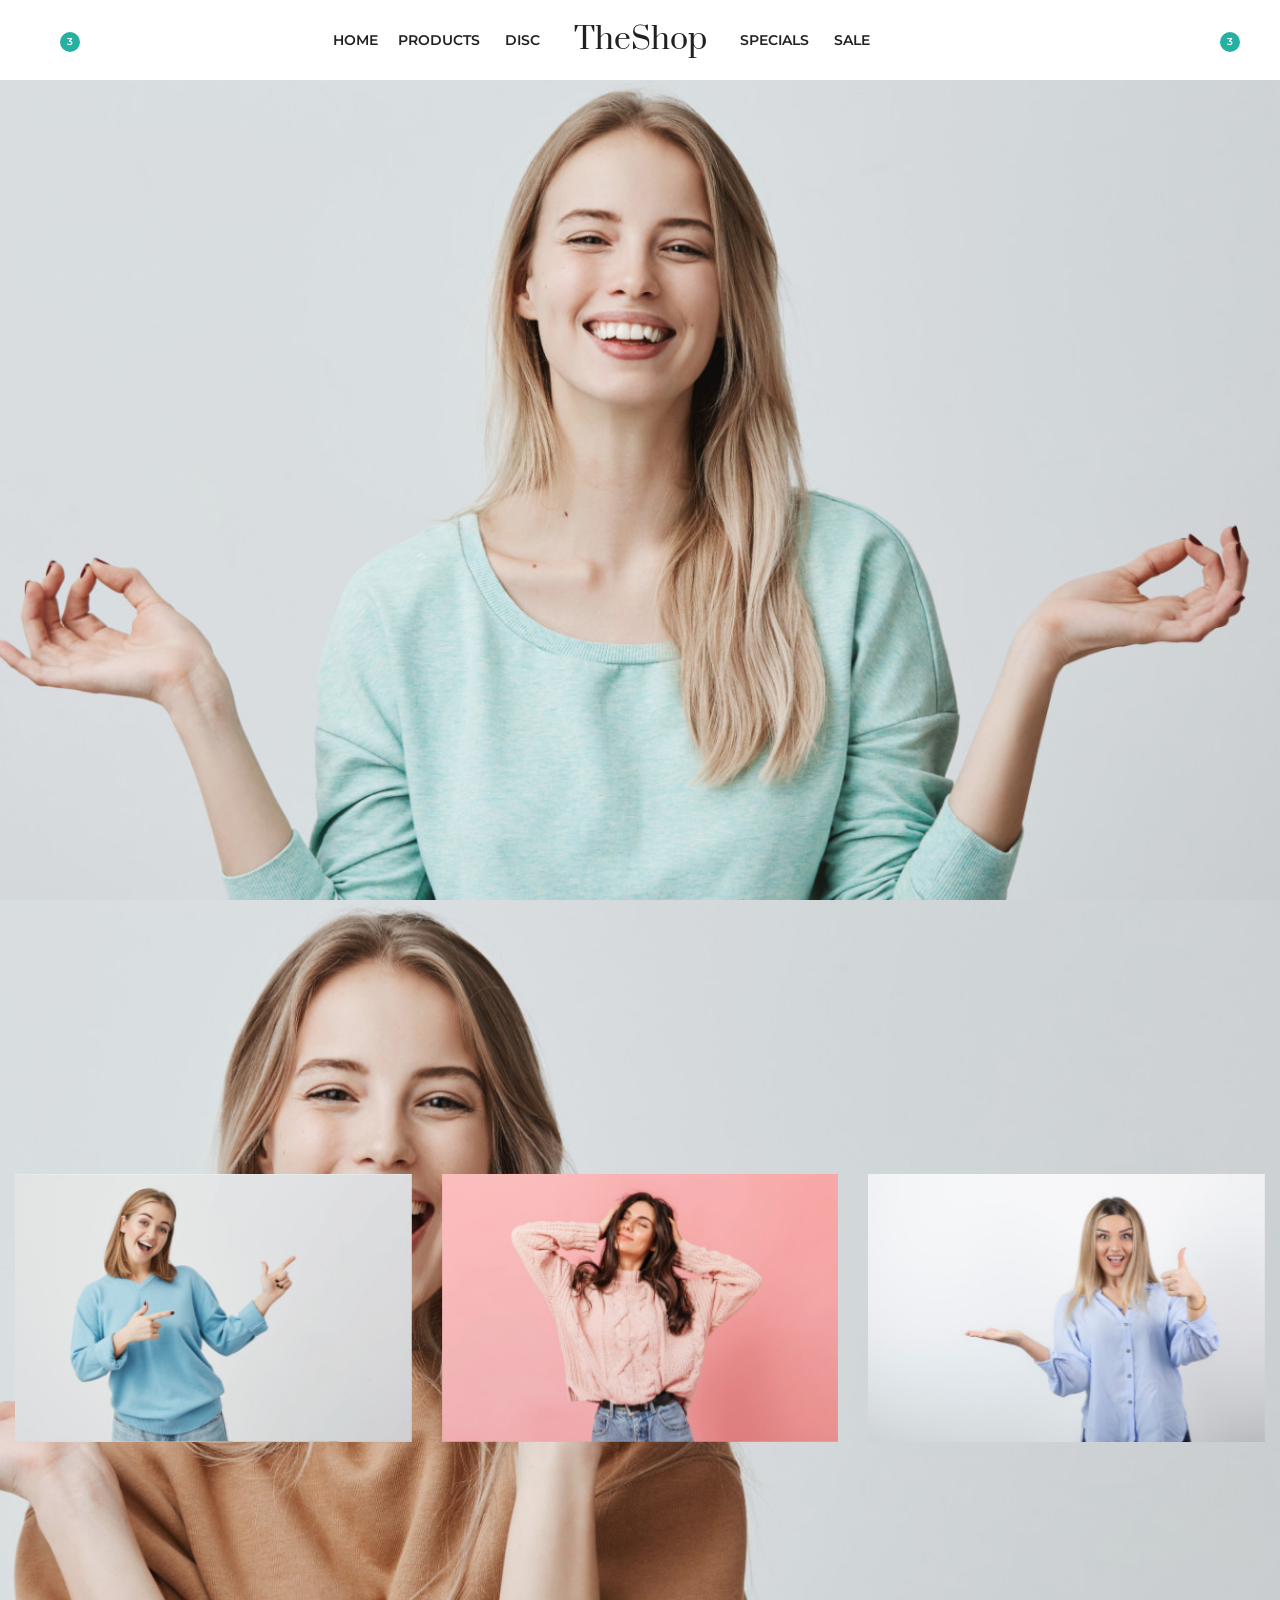
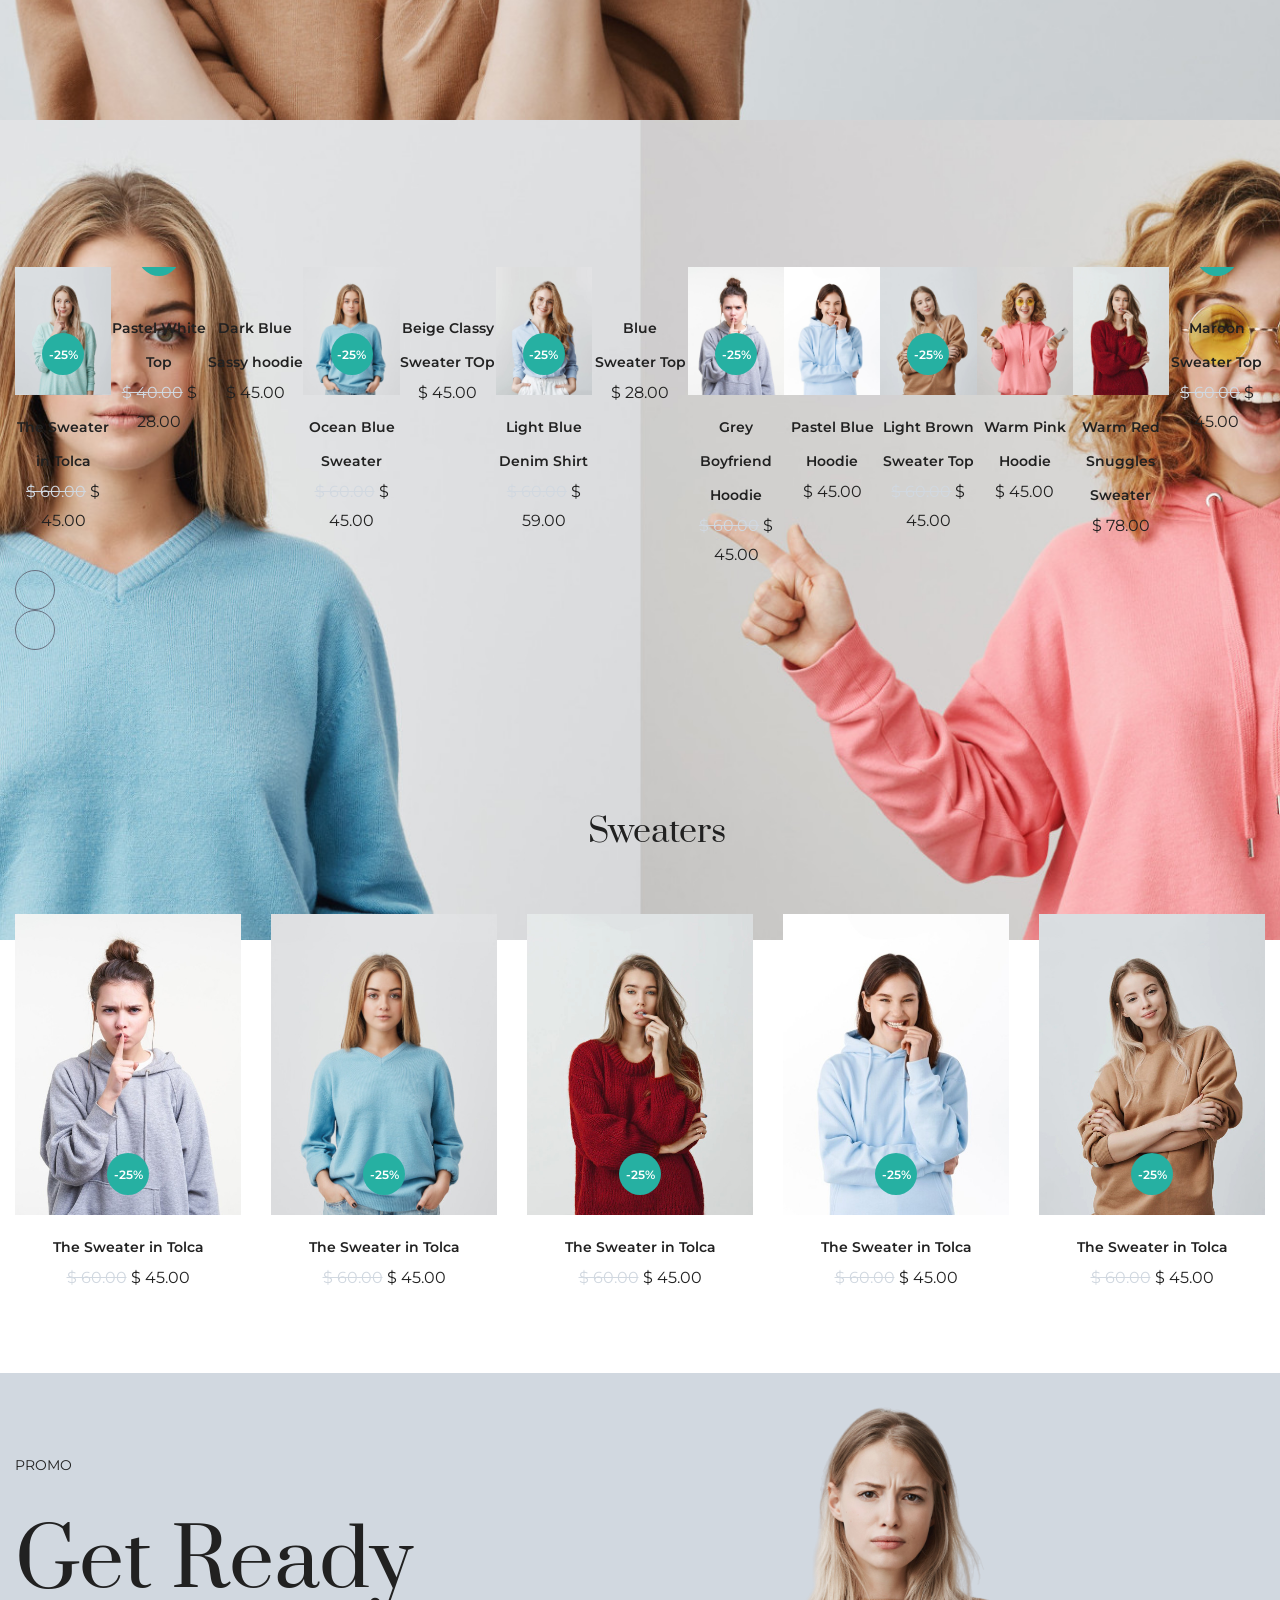
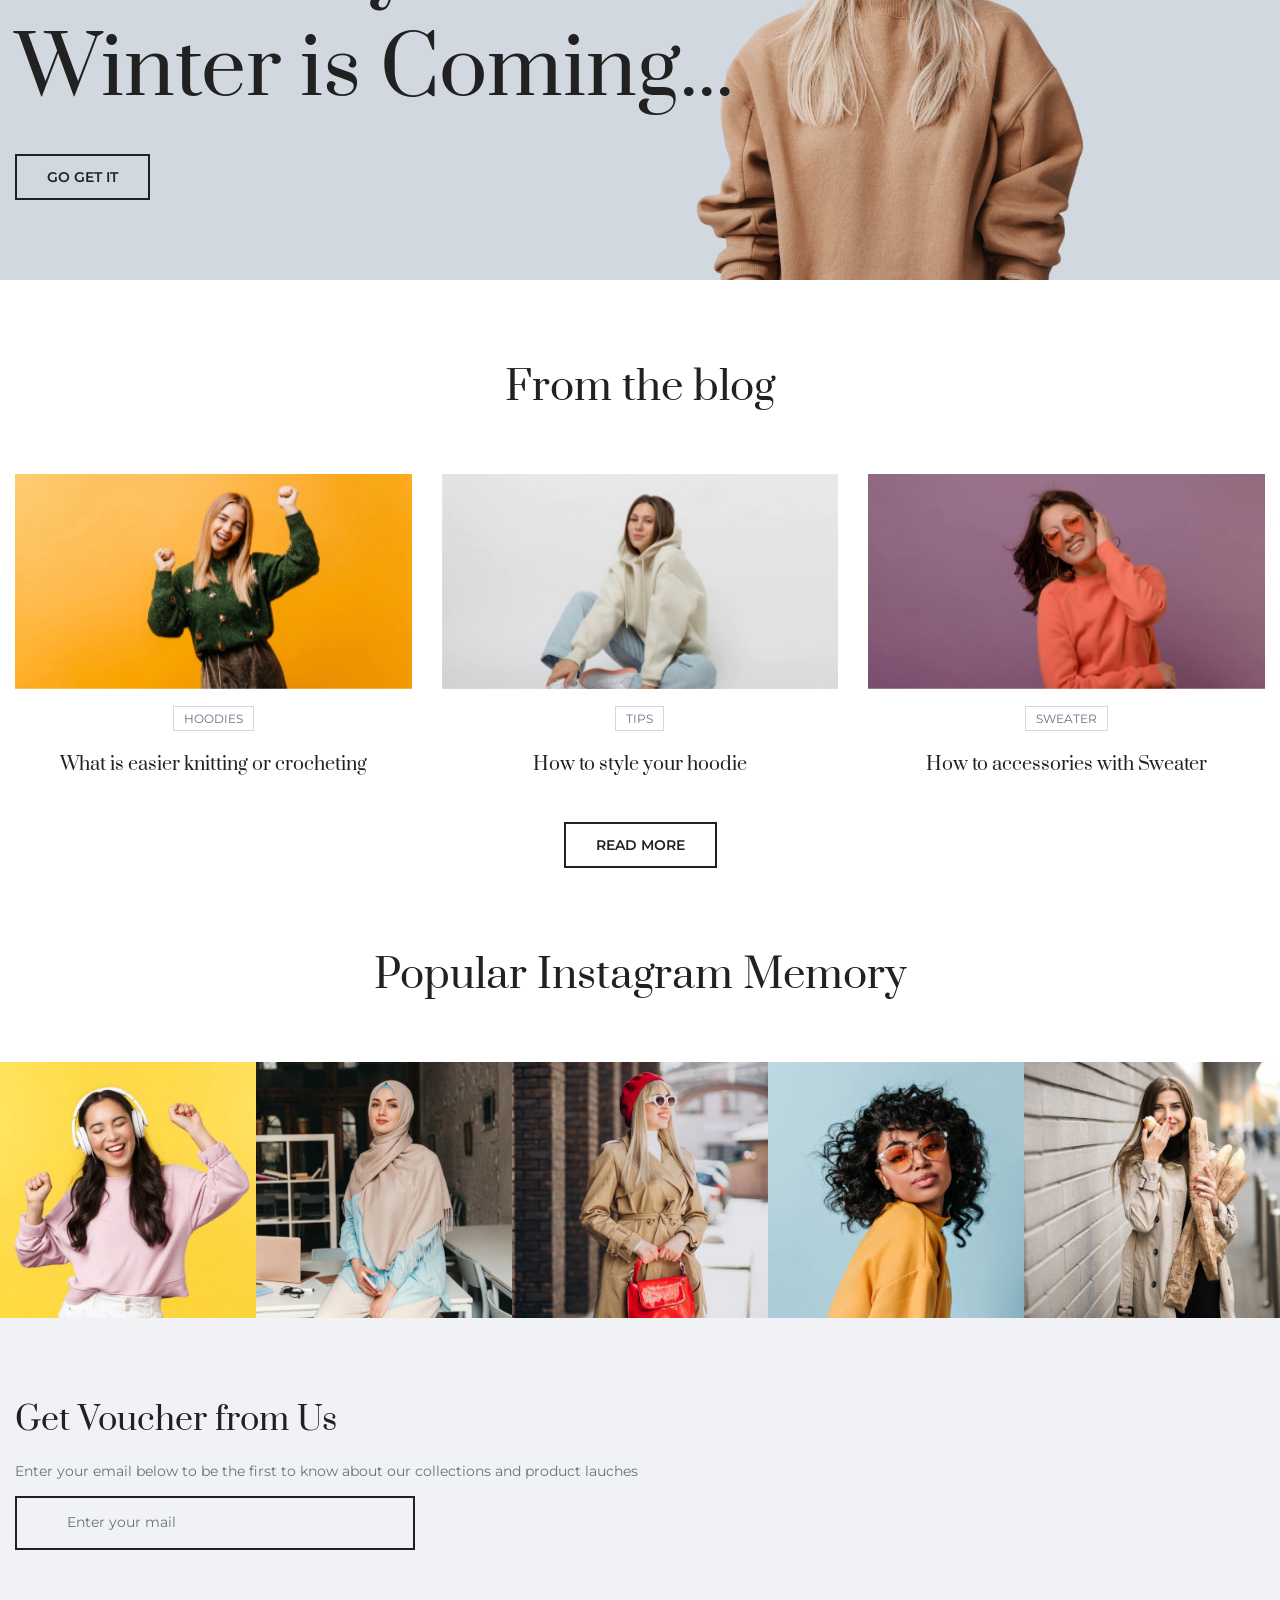
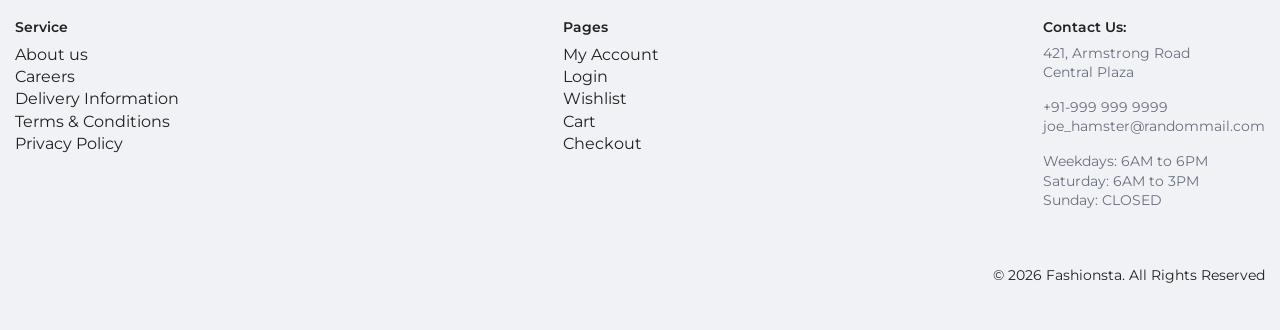
==== commit 7f4bf2bf: "Add files via upload" ====
--- a/index.html
+++ b/index.html
@@ -26,7 +26,7 @@
                             <div class="list-inline">
                                 <ul>
                                     <li><a href=""><i class="ri-user-line"></i></a></li>
-                                    <li><a href=""><span class="item-floating">7</span>
+                                    <li><a href="wishlist.html"><span class="item-floating">3</span>
                                         <i class="ri-star-line"></i>
                                     </a></li>
                                 </ul>
@@ -92,7 +92,7 @@
                                                                             <div class="label"><span>-25%</span></div>
                                                                         </div>
                                                                         <div class="dot-info">
-                                                                            <h2 class="dot-title"><a href=""> The Sweater in Tolca</a></h2>
+                                                                            <h2 class="dot-title"><a href="">Ocean Blue LLC</a></h2>
                                                                             <div class="product-price">
                                                                                 <span class="before">$ 60.00</span>
                                                                                 <span class="current">$ 45.00</span>
@@ -118,7 +118,7 @@
                                                                             <div class="label"><span>-25%</span></div>
                                                                         </div>
                                                                         <div class="dot-info">
-                                                                            <h2 class="dot-title"><a href=""> The Sweater in Tolca</a></h2>
+                                                                            <h2 class="dot-title"><a href="">Light Blue Denim Shirt</a></h2>
                                                                             <div class="product-price">
                                                                                 <span class="before">$ 60.00</span>
                                                                                 <span class="current">$ 45.00</span>
@@ -190,7 +190,7 @@
                             <div class="list-inline">
                                 <ul>
                                     <li><a href="#0" trigger-button data-target="search-float"><i class="ri-search-line"></i></a></li>
-                                    <li><a href=""><span class="item-floating">0</span><i class="ri-shopping-bag-line"></i></a></li>
+                                    <li><a href="#0" trigger-button data-target="data-cart"><span class="item-floating">3</span><i class="ri-shopping-bag-line"></i></a></li>
                                 </ul>
                             </div>
                         </div>
@@ -346,7 +346,50 @@
                                     </div>
                                 </div>
                                 </div>
-
+                                <div class="item swiper-slide">
+                                    <div class="dot-image">
+                                    <a href="" class="product-permalink"></a>
+                                    <div class="thumbnail"><img src="assets/product_11.png" alt=""></div>
+                                    <div class="thumbnail hover"><img src="assets/product_11_b.png" alt=""></div>
+                                    <div class="actions">
+                                        <ul>
+                                            <li><a href=""><i class="ri-star-line"></i></a></li>
+                                            <li><a href=""><i class="ri-arrow-left-right-line"></i></a></li>
+                                            <li><a href=""><i class="ri-eye-line"></i></a></li>
+                                        </ul>
+                                    </div>
+                                    <div class="label"><span>-25%</span></div>
+                                </div>
+                                <div class="dot-info">
+                                    <h2 class="dot-title"><a href="">Pastel White Top</a></h2>
+                                    <div class="product-price">
+                                        <span class="before">$ 40.00</span>
+                                        <span class="current">$ 28.00</span>
+                                    </div>
+                                </div>
+                                </div>
+                                <div class="item swiper-slide">
+                                    <div class="dot-image">
+                                    <a href="" class="product-permalink"></a>
+                                    <div class="thumbnail"><img src="assets/blue_hoodie_2.png" alt=""></div>
+                                    <div class="thumbnail hover"><img src="assets/blue_hoodie_3.png" alt=""></div>
+                                    <div class="actions">
+                                        <ul>
+                                            <li><a href=""><i class="ri-star-line"></i></a></li>
+                                            <li><a href=""><i class="ri-arrow-left-right-line"></i></a></li>
+                                            <li><a href=""><i class="ri-eye-line"></i></a></li>
+                                        </ul>
+                                    </div>
+                                    <!-- <div class="label"><span>-25%</span></div> -->
+                                </div>
+                                <div class="dot-info">
+                                    <h2 class="dot-title"><a href="">Dark Blue Sassy hoodie</a></h2>
+                                    <div class="product-price">
+                                        <!-- <span class="before">$ 60.00</span> -->
+                                        <span class="current">$ 45.00</span>
+                                    </div>
+                                </div>
+                                </div>
                                 <div class="item swiper-slide">
                                     <div class="dot-image">
                                     <a href="" class="product-permalink"></a>
@@ -362,14 +405,36 @@
                                     <div class="label"><span>-25%</span></div>
                                 </div>
                                 <div class="dot-info">
-                                    <h2 class="dot-title"><a href=""> The Sweater in Tolca</a></h2>
-                                    <div class="product-price">
-                                        <span class="before">$ 60.00</span>
-                                        <span class="current">$ 45.00</span>
-                                    </div>
-                                </div>
-                                </div>
-
+                                    <h2 class="dot-title"><a href="">Ocean Blue Sweater</a></h2>
+                                    <div class="product-price">
+                                        <span class="before">$ 60.00</span>
+                                        <span class="current">$ 45.00</span>
+                                    </div>
+                                </div>
+                                </div>
+                                <div class="item swiper-slide">
+                                    <div class="dot-image">
+                                    <a href="" class="product-permalink"></a>
+                                    <div class="thumbnail"><img src="assets/Beige_tshirt_2.png" alt=""></div>
+                                    <div class="thumbnail hover"><img src="assets/Beige_tshirt_4.png" alt=""></div>
+                                    <div class="actions">
+                                        <ul>
+                                            <li><a href=""><i class="ri-star-line"></i></a></li>
+                                            <li><a href=""><i class="ri-arrow-left-right-line"></i></a></li>
+                                            <li><a href=""><i class="ri-eye-line"></i></a></li>
+                                        </ul>
+                                    </div>
+                                    <!-- <div class="label"><span>-25%</span></div> -->
+                                </div>
+                                <div class="dot-info">
+                                    <h2 class="dot-title"><a href="">Beige Classy Sweater TOp</a></h2>
+                                    <div class="product-price">
+                                        <!-- <span class="before">$ 60.00</span> -->
+                                        <span class="current">$ 45.00</span>
+                                    </div>
+                                </div>
+                                </div>
+                                
                                 <div class="item swiper-slide">
                                     <div class="dot-image">
                                     <a href="" class="product-permalink"></a>
@@ -385,14 +450,35 @@
                                     <div class="label"><span>-25%</span></div>
                                 </div>
                                 <div class="dot-info">
-                                    <h2 class="dot-title"><a href=""> The Sweater in Tolca</a></h2>
-                                    <div class="product-price">
-                                        <span class="before">$ 60.00</span>
-                                        <span class="current">$ 45.00</span>
-                                    </div>
-                                </div>
-                                </div>
-
+                                    <h2 class="dot-title"><a href="">Light Blue Denim Shirt</a></h2>
+                                    <div class="product-price">
+                                        <span class="before">$ 60.00</span>
+                                        <span class="current">$ 59.00</span>
+                                    </div>
+                                </div>
+                                </div>
+                                <div class="item swiper-slide">
+                                    <div class="dot-image">
+                                    <a href="" class="product-permalink"></a>
+                                    <div class="thumbnail"><img src="assets/sweater_shirt_Blue_2.png" alt=""></div>
+                                    <div class="thumbnail hover"><img src="assets/sweater_shirt_Blue_1.png" alt=""></div>
+                                    <div class="actions">
+                                        <ul>
+                                            <li><a href=""><i class="ri-star-line"></i></a></li>
+                                            <li><a href=""><i class="ri-arrow-left-right-line"></i></a></li>
+                                            <li><a href=""><i class="ri-eye-line"></i></a></li>
+                                        </ul>
+                                    </div>
+                                    <!-- <div class="label"><span>-25%</span></div> -->
+                                </div>
+                                <div class="dot-info">
+                                    <h2 class="dot-title"><a href="">Blue Sweater Top</a></h2>
+                                    <div class="product-price">
+                                        <!-- <span class="before">$ 40.00</span> -->
+                                        <span class="current">$ 28.00</span>
+                                    </div>
+                                </div>
+                                </div>
                                 <div class="item swiper-slide">
                                     <div class="dot-image">
                                     <a href="" class="product-permalink"></a>
@@ -408,7 +494,7 @@
                                     <div class="label"><span>-25%</span></div>
                                 </div>
                                 <div class="dot-info">
-                                    <h2 class="dot-title"><a href=""> The Sweater in Tolca</a></h2>
+                                    <h2 class="dot-title"><a href="">Grey Boyfriend Hoodie</a></h2>
                                     <div class="product-price">
                                         <span class="before">$ 60.00</span>
                                         <span class="current">$ 45.00</span>
@@ -428,12 +514,12 @@
                                             <li><a href=""><i class="ri-eye-line"></i></a></li>
                                         </ul>
                                     </div>
-                                    <div class="label"><span>-25%</span></div>
-                                </div>
-                                <div class="dot-info">
-                                    <h2 class="dot-title"><a href=""> The Sweater in Tolca</a></h2>
-                                    <div class="product-price">
-                                        <span class="before">$ 60.00</span>
+                                    
+                                </div>
+                                <div class="dot-info">
+                                    <h2 class="dot-title"><a href="">Pastel Blue Hoodie</a></h2>
+                                    <div class="product-price">
+                                        
                                         <span class="current">$ 45.00</span>
                                     </div>
                                 </div>
@@ -454,7 +540,7 @@
                                     <div class="label"><span>-25%</span></div>
                                 </div>
                                 <div class="dot-info">
-                                    <h2 class="dot-title"><a href=""> The Sweater in Tolca</a></h2>
+                                    <h2 class="dot-title"><a href="">Light Brown Sweater Top</a></h2>
                                     <div class="product-price">
                                         <span class="before">$ 60.00</span>
                                         <span class="current">$ 45.00</span>
@@ -474,12 +560,12 @@
                                             <li><a href=""><i class="ri-eye-line"></i></a></li>
                                         </ul>
                                     </div>
-                                    <div class="label"><span>-25%</span></div>
-                                </div>
-                                <div class="dot-info">
-                                    <h2 class="dot-title"><a href=""> The Sweater in Tolca</a></h2>
-                                    <div class="product-price">
-                                        <span class="before">$ 60.00</span>
+                                    
+                                </div>
+                                <div class="dot-info">
+                                    <h2 class="dot-title"><a href=""> Warm Pink Hoodie </a></h2>
+                                    <div class="product-price">
+                                        
                                         <span class="current">$ 45.00</span>
                                     </div>
                                 </div>
@@ -497,17 +583,46 @@
                                             <li><a href=""><i class="ri-eye-line"></i></a></li>
                                         </ul>
                                     </div>
-                                    <div class="label"><span>-25%</span></div>
-                                </div>
-                                <div class="dot-info">
-                                    <h2 class="dot-title"><a href=""> The Sweater in Tolca</a></h2>
-                                    <div class="product-price">
-                                        <span class="before">$ 60.00</span>
-                                        <span class="current">$ 45.00</span>
-                                    </div>
-                                </div>
-                                </div>
-
+                                    
+                                </div>
+                                <div class="dot-info">
+                                    <h2 class="dot-title"><a href="">Warm Red Snuggles Sweater</a></h2>
+                                    <div class="product-price">
+                                        
+                                        <span class="current">$ 78.00</span>
+                                    </div>
+                                </div>
+                                </div>
+
+
+
+                                <div class="item swiper-slide">
+                                    <div class="dot-image">
+                                    <a href="" class="product-permalink"></a>
+                                    <div class="thumbnail"><img src="assets/Maroon1_tshirt_3.png" alt=""></div>
+                                    <div class="thumbnail hover"><img src="assets/Maroon1_tshirt_1.png" alt=""></div>
+                                    <div class="actions">
+                                        <ul>
+                                            <li><a href=""><i class="ri-star-line"></i></a></li>
+                                            <li><a href=""><i class="ri-arrow-left-right-line"></i></a></li>
+                                            <li><a href=""><i class="ri-eye-line"></i></a></li>
+                                        </ul>
+                                    </div>
+                                    <div class="label"><span>-25%</span></div>
+                                </div>
+                                <div class="dot-info">
+                                    <h2 class="dot-title"><a href="">Maroon Sweater Top</a></h2>
+                                    <div class="product-price">
+                                        <span class="before">$ 60.00</span>
+                                        <span class="current">$ 45.00</span>
+                                    </div>
+                                </div>
+                                </div>
+                                
+                                
+                                
+                                
+                                
 
                             </div>
                         </div>
@@ -1194,6 +1309,251 @@
             </div>
         </div>
     </div>
+    <div id="data-share" class="data-popup d-share">
+        <div class="wrap">
+            <div class="data-content">
+                <a href="#0" class="close-trigger" trigger-close><i class="ri-close-line"></i></a>
+                <div class="form">
+                    <label>Copy Link</label>
+                    <input type="disabled" value="https://www.linkedin.com/in/anushkashyap/">
+                    <span><i class="ri-file-copy-line"></i></span>
+                </div>
+                <div class="media-share list-inline">
+                    <label>Share</label>
+                    <ul>
+                        <li><a href=""><i class="ri-facebook-line"></i></a></li>
+                        <li><a href=""><i class="ri-instagram-line"></i></a></li>
+                        <li><a href=""><i class="ri-pinterest-line"></i></a></li>
+                        <li><a href=""><i class="ri-youtube-line"></i></a></li>
+                        <li><a href=""><i class="ri-whatsapp-line"></i></a></li>
+                    </ul>
+                </div>
+            </div>
+        </div>
+    </div> 
+
+    <div id="data-question" class="data-popup d-question">
+        <div class="wrap">
+            <div class="data-content">
+                <a href="#0" class="close-trigger" trigger-close><i class="ri-close-line"></i></a>
+                <h3>The Question</h3>
+                <form action="">
+                    <div><input type="text" placeholder="Name"></div>
+                    <div><input type="text" placeholder="Email"></div>
+                    <div><textarea placeholder="Your Question is ..." cols="30" rows="5"></textarea></div>
+                    <div class="button">
+                        <button type="submit" class="primary-btn">Submit</button>
+                    </div>
+                </form>
+            </div>
+        </div>
+    </div>
+
+    <div id="data-review" class="data-popup d-review">
+        <div class="wrap">
+            <div class="data-content">
+                <a href="" class="close-trigger" trigger-close><i class="ri-close-line"></i></a>
+                <h3>Write a review</h3>
+                <form action="">
+                    <div class="dotgrid">
+                        <div class="wrapper">
+                            <div><input type="text" placeholder="Name"></div>
+                            <div><input type="text" placeholder="Email"></div>
+                        </div>
+                    </div>
+                    <div class="rating">
+                        <span>Your Rating:</span>
+                        <div class="stars">
+                            <input type="radio" name="rating" id="star5">
+                            <label for="star5"><i class="ri-star-fill"></i></label>
+
+                            <input type="radio" name="rating" id="star4">
+                            <label for="star4"><i class="ri-star-fill"></i></label>
+
+                            <input type="radio" name="rating" id="star3">
+                            <label for="star3"><i class="ri-star-fill"></i></label>
+
+                            <input type="radio" name="rating" id="star2">
+                            <label for="star2"><i class="ri-star-fill"></i></label>
+
+                            <input type="radio" name="rating" id="star1">
+                            <label for="star1"><i class="ri-star-fill"></i></label>
+                        </div>
+                    </div>
+                <div><input type="text" placeholder="Review title"></div>
+                    <div><textarea placeholder="Your review is ..." cols="30" rows="5"></textarea></div>
+                    <div class="button">
+                        <button type="submit" class="primary-btn">Submit</button>
+                    </div>
+                </form>
+
+            </div>
+        </div>
+    </div>
+
+    <div id="data-cart" class="cart-menu">
+        <div class="wrap">
+            <a href="#0" class="close-trigger" trigger-close><i class="ri-close-line"></i></a>
+            
+            <div class="scrollto cart-outer">
+                <div class="wrapper">
+                    <div class="cart-list">
+                        <div class="wrapper">
+                            <div class="cart-header">
+                                <h2>Shopping cart</h2>
+                            </div>
+                            <div class="cart-body scrollto">
+                                <div class="product-list">
+                                    <div class="wrapper">
+                                        <ul class="ul">
+                                            <li>
+                                                <div class="grouping">
+                                                    <div class="quantity">
+                                                        <div class="control">
+                                                            <button>-</button>
+                                                            <input type="text" value="1">
+                                                            <button>+</button>
+                                                        </div>
+                                                    </div>
+                                                    <div class="thumbnail">
+                                                        <a href="">
+                                                            <img src="assets/product_01.jpg" alt="">
+                                                        </a>
+                                                    </div>
+                                                </div>
+                                                <div class="variats">
+                                                    <h4 class="dot-title"><a href="">The sweater in Tosca</a></h4>
+                                                    <div class="color grey-color">
+                                                        <span>Color:</span>
+                                                        <span>Tosca</span>
+                                                    </div>
+                                                    <div class="size grey-color">
+                                                        <span>Size:</span>
+                                                        <span>L</span>
+                                                    </div>
+                                                    <div class="price">$45.00</div>
+                                                    <a href="" class="item-remove">
+                                                        <i class="ri-close-line"></i>
+                                                    </a>
+                                                </div>
+                                            </li>
+                                            <li>
+                                                <div class="grouping">
+                                                    <div class="quantity">
+                                                        <div class="control">
+                                                            <button>-</button>
+                                                            <input type="text" value="1">
+                                                            <button>+</button>
+                                                        </div>
+                                                    </div>
+                                                    <div class="thumbnail">
+                                                        <a href="">
+                                                            <img src="assets/product_02.jpg" alt="">
+                                                        </a>
+                                                    </div>
+                                                </div>
+                                                <div class="variats">
+                                                    <h4 class="dot-title"><a href="">Ocean Blue LLC2</a></h4>
+                                                    <div class="color grey-color">
+                                                        <span>Color:</span>
+                                                        <span>Tosca</span>
+                                                    </div>
+                                                    <div class="size grey-color">
+                                                        <span>Size:</span>
+                                                        <span>L</span>
+                                                    </div>
+                                                    <div class="price">$67.00</div>
+                                                    <a href="" class="item-remove">
+                                                        <i class="ri-close-line"></i>
+                                                    </a>
+                                                </div>
+                                            </li>
+                                            <li>
+                                                <div class="grouping">
+                                                    <div class="quantity">
+                                                        <div class="control">
+                                                            <button>-</button>
+                                                            <input type="text" value="1">
+                                                            <button>+</button>
+                                                        </div>
+                                                    </div>
+                                                    <div class="thumbnail">
+                                                        <a href="">
+                                                            <img src="assets/product_03.jpg" alt="">
+                                                        </a>
+                                                    </div>
+                                                </div>
+                                                <div class="variats">
+                                                    <h4 class="dot-title"><a href="">Solid Pink GIO</a></h4>
+                                                    <div class="color grey-color">
+                                                        <span>Color:</span>
+                                                        <span>Tosca</span>
+                                                    </div>
+                                                    <div class="size grey-color">
+                                                        <span>Size:</span>
+                                                        <span>L</span>
+                                                    </div>
+                                                    <div class="price">$45.00</div>
+                                                    <a href="" class="item-remove">
+                                                        <i class="ri-close-line"></i>
+                                                    </a>
+                                                </div>
+                                            </li>
+                                        </ul>
+                                    </div>
+                                </div>
+                            </div>
+                            <div class="cart-footer">
+                                <div class="discount">
+                                    <form action="">
+                                        <input type="text" class="input" placeholder="Coupon">
+                                        <input type="submit" class="submit" value="Apply">
+                                    </form>
+                                </div>
+                                <div class="math-pricing">
+                                    <ul>
+                                        <li><span>Subtotal</span>
+                                            <span class="value"></span>
+                                        </li>
+                                        <ul>
+                                            <li><span>Shipping</span></li>
+                                            <li>
+                                                <div>
+                                                    <input type="radio" class="checker" name="shipping">
+                                                    <label for="">Free</label>
+                                                </div>
+                                                <span class="value">$0.00</span>
+                                                </li>
+                                                <li>
+                                                <div>
+                                                    <input type="radio" class="checker" name="shipping">
+                                                    <label for="">Flat</label>
+                                                </div>
+                                                <span class="value">$10.00</span>
+                                            </li>
+                                        </ul>
+                                        <li>
+                                            <span>Promo Discount</span>
+                                            <span class="value">-$0.00</span>
+                                        </li>
+                                        <li class="total">
+                                            <span>Total</span>
+                                            <span class="value">-$147.00</span>
+                                        </li>
+                                    </ul>
+                                </div>
+                                <div class="button">
+                                    <a href="page-checkout.html" class="primary-btn">Checkout</a>
+                                    <a href="page-cart.html" class="grey-link">View Cart</a>
+                                </div>
+                            </div>
+                        </div>
+                    </div>
+                </div>
+            </div>
+
+        </div>
+    </div>
     
     <!-- Swiper JS -->
     <script src="https://cdn.jsdelivr.net/npm/swiper@12/swiper-bundle.min.js"></script>
--- a/style.css
+++ b/style.css
@@ -136,7 +136,7 @@
     border-color: var(--dark-color);
 }
 
-.primary-btn{
+.inner-header .primary-btn{
     color: var(--white-color);
     background-color: var(--dark-color);
     border-color: var(--dark-color);
@@ -2440,8 +2440,20 @@
 }
 
 
-
-
+/* Self added COde */
+.cart-table .addtocart{
+    display: block;
+    margin: 12px 0 8px;
+    background-color: var(--primary-color);
+    color: white;
+    border: 0;
+    text-transform: capitalize;
+    line-height: 40px;
+    border-radius: 8px;
+    min-width: 40px;
+    max-width: 240px;
+    text-align: center;
+}
 
 
 
